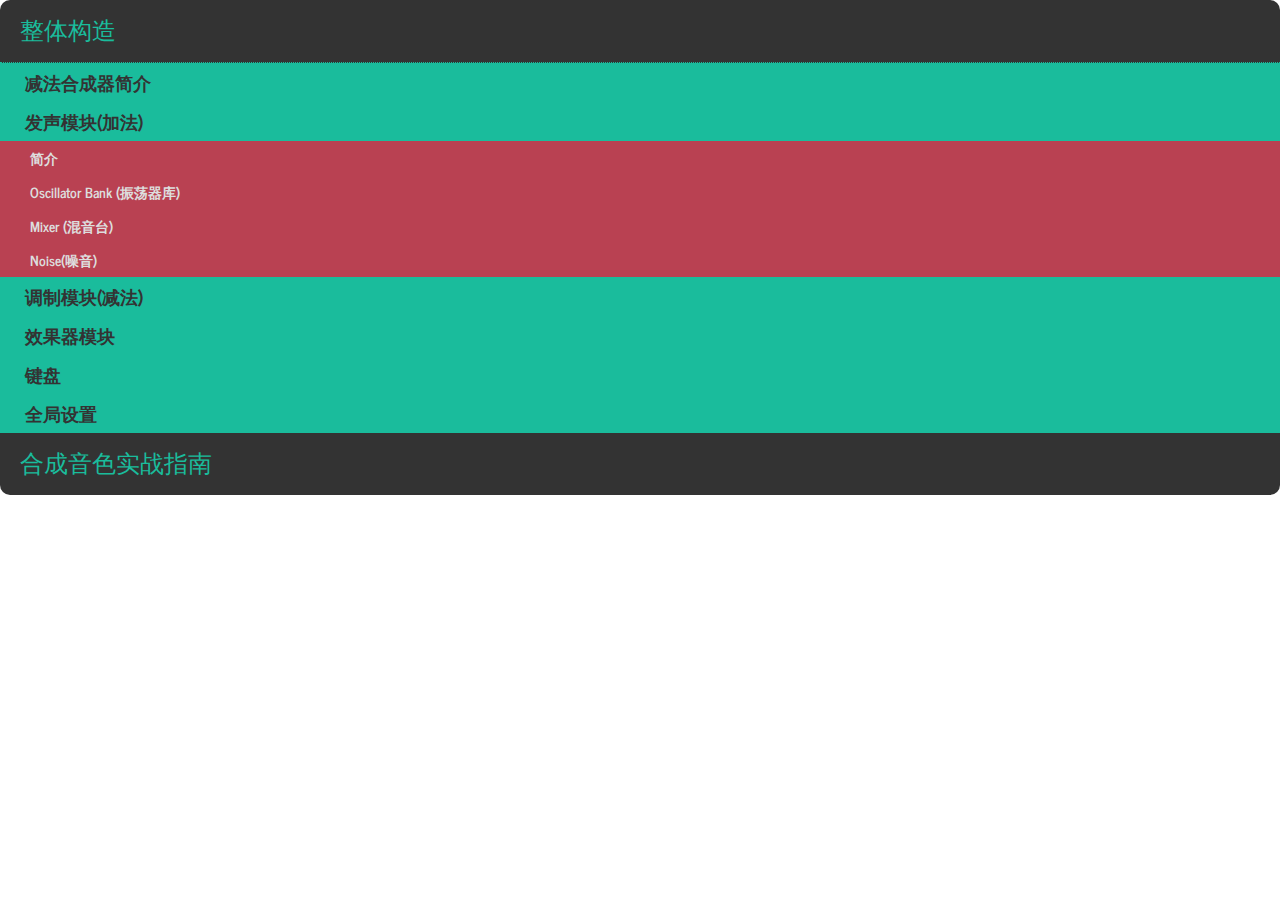
==== tips.html @ a35fc7cf "Add files via upload" ====
<!doctype html>
<html><head>
<meta charset="utf-8">
<title>jQuery多层级垂直手风琴菜单DEMO演示</title>

<link rel="stylesheet" href="css/style.css">
<link href="http://fonts.googleapis.com/css?family=News+Cycle:400,700" rel="stylesheet" type="text/css">
<link href="http://fonts.googleapis.com/css?family=Lobster" rel="stylesheet" type="text/css">
<script src="https://www.googletagservices.com/activeview/js/current/osd.js"></script>
<script type="text/javascript" src="https://adservice.google.com/adsid/integrator.js?domain=www.html5tricks.com"></script>
</head>

<body>
<aside class="accordion">
<h1>整体构造</h1>
<div class="opened-for-codepen">
	<h2>减法合成器简介</h2>
	<p>
		根据传说，当人们问米开朗琪罗如何在一块石头上刻出大卫时，他回答：“我只是切掉所有看起来不像大卫的部分”。本质上，这就是减法合成的工作原理：过滤掉（剪切掉）不想要听到的声音部分。减法合成器是由三个部件组成的：振荡器、滤波器和放大器。沿用上面关于雕塑的比喻，振荡器负责制造雕塑用的石头（原料），而滤波器负责雕刻的部分，放大器则完成最后的润色。经过这三个阶段后，美妙的音色就被制造出来了。具体流程如下
 			<img src="img/1.png" width="100%">
		而整个减法合成器又被分为几个主要的模块,接下来我们会根据信号的处理顺序逐个对各个模块做简介和详细介绍

	</p>


<h2>发声模块(加法)</h2>
	<div class="opened-for-codepen">
	
	<h3>简介</h3>		
		<p>这个模块是减法合成器音频信号的源头,在做减法之前首先要有被减数,那么这一块就是制造被减数的地方,我们可以认为这是在'先做加法',目的是让原材料足够的丰富,让后面的减法操作'有料可减'</p>
	<h3>Oscillator Bank (振荡器库)</h3>
	<p>内置三台振荡器,振荡器的作用就是发出声波,这是整台合成器的源头.在这里我们可以对三台合成器进行简单的调整,比如音高 波形等等<br>
Range: 音高,升降一个单位就是一个八度<br>
Detune:失谐,在八度的基础上再以Hz为单位调整波形的频率<br>
Form:波形,选择不同的波形得到不同的音色,形状越"陡峭",高频越丰富(例如方波和锯齿波)<br>
形状越柔和则反之(正弦波和三角波),高频的丰富程度就决定了音色的表现力<br>
</p>

	<h3>Mixer (混音台)</h3>
	<p>Oscillator Bank中的振荡器并不是直接连接到音频的输出节点的,振荡器的信号先要通过混音台进行各个振荡器音量的平衡才能输出到下一个信号节点<br>
On/Off:振荡器开关 红色代表振荡器处于关闭状态<br>
Volume:音量,用来调整各个振荡器之间的音量平衡<br>
</p>
	<h3>Noise(噪音)</h3>
	<p>上方的按钮是开关 下面的旋钮是音量 <br>
brown pink white则代表噪音的音色特性<br>
白噪声在各频率上相同的分布，一般热噪声都是典型的白噪声，电路中很容易出现，频谱是一条水平线，听起来就是沙沙的声音，。自然界背景噪声低频成分居多，因此粉红噪声可以更好的模拟环境噪声的影响，同时半导体电路里也很容易出现闪烁噪声，听起来比白噪声闷，有点像下雨的声音。“褐色噪声”的翻译有点问题，"Brown Noise"里的“Brown”含义是布朗运动，而不是“褐色”，布朗噪声低频成分更多，听起来更低沉，有点像海边的声音。
</p>
</div>
	
<h2>调制模块(减法)</h2>
<div>
<h3>Envelopes(包络线)</h3>
	<div>
		<h4>什么是包络线?</h4>
		<p>在音频或信号领域，我们可以简单地将包络线，理解为描述音量变化的曲线。它是一条将每个局部的峰值连接起来的曲线。<br>
		在理解包络线的过程中你可以结合小提琴的演奏过程<br>
		Attack:起音~小提琴演奏者开始发力到到达最大功力的过程<br>
		Decay:衰减~小提琴演奏者开始收力并达到音量平稳的过程<br>
		Sustain:保持~小提琴音量维持不变的过程<br>
		Release:释放~小提琴演奏者收弓后小提琴语音渐消的过程
		</p>
			<h4>Primary(基本包络线)</h4>
		<p>控制音色的音量动态.当我们敲击键盘上的按键,我们会经过按下按键-&gt;保持按下状态-&gt;放开按下状态,只要按键处于按下状态,就会以时间顺序依次经过起音 衰减 保持三个过程,当你释放按键,则会直接跳转到释放环节
		</p>
			<h4>Filter(滤波器包络线)</h4>
		<p>和基本包络线是一致的,只是调制的参数从音量转成滤波器的截止频率
		</p>
	</div>
	<h3>LP Filter(低通滤波器)</h3>
	<div>
		<h4>什么是低通滤波器?</h4>
		<p>LP Filter意为低通滤波器(Lowpass Filter),顾名思义,只有低频才能通过它,它的作用就类似于一扇门,将高频拒之门外,因此可以用来去除音色中刺耳的高频,使得音色更加人性化,同时,在更高级的合成器中,通过给滤波器的截止频率(Cutoff)挂载包络线或者LFO,可以让音色的高频时隐时现,增添音色的趣味性
		</p>
			<h4>参数意义</h4>
		<p>Cutoff,中文意思截止频率,用于设置高频的截断门槛,在LP Filter中,高于截止频率的频段会被削弱<br>
			Emphasis,更常见的名称是Resonance(共鸣),用于在Cutoff的基础上强化截止频段的强度,提高这个参数,你可以听到高频处有一段特定的频段被强化,这个频段就是cutoff设置的频段,调整cutoff你可以感受到共鸣频段的移动
		</p>
			<h4>活动任务</h4>
		<p>
			<input type="checkbox">按下键盘同时鼠标任意拖动Cutoff,感受高频的变化
			<input type="checkbox">按下键盘的同时鼠标任意拖动Emphasis,感受截止频段的信号强度变化,然后再拖动cutoff,你可以感受到共鸣点的移动
		</p>
		<h4>知识扩展</h4>
		<p>滤波器的类型非常多,不止有LP,还有HP(Hipass:去掉低频,高频通过),BP(Bandpass:只留中间,去掉高低频),并且各种类型的滤波器还有不同型号,有的数字滤波器会模仿现实中的模拟滤波器的特性</p>
	</div>
	<h3>Modulation(调制器)</h3>
	<p></p>
	<h3>LFO(低频振荡器)</h3>
	<p></p>
		
</div>
	<h2>效果器模块</h2>
	<div>
		<h3>Compressor(压缩器)</h3>
		<div>
			<h4>什么是压缩器?</h4>
				<p></p>
		</div>
		<h3>Delay(延时)</h3>
		<div>
			<h4>什么是延时?</h4>
				<p></p>
		</div>
		<h3>Reverb(混响)</h3>
		<div>
			<h4>什么是混响?</h4>
				<p></p>
		</div>
	</div>
	<h2>键盘</h2>
	<div>
		<h3>钢琴键</h3>
			<p>英文名Keyboard 钢琴键的结构是...</p>
		<h3>音高滑轮</h3>
			<p>英文名Pitch Bend: 在演奏的同时滑动它可以实时的调整音高,在键盘演奏的现场演奏者常常会使用Pitch Bend来增加动感</p>
		<h3>调制滑轮</h3>
			<p>英文名Mod Wheel:滑动它可以改变Modulation的调制量</p>	
		<h3>Polyphony(复音)</h3>		
			<p>设置可以同时弹奏的音符上限</p>
	</div>
	<h2>全局设置</h2>
	<div>
	<h3>选择预制</h3>
		<p>可以在预制框内选择已经事先制作好的音色,在此基础上修改或者创作旋律.</p>
	<h3>保存预制</h3>
		<p>如果你对自己当前的预制很满意,还可以将预制保存在本地,下次想要使用直接读取即可</p>
	<h3>Volume</h3>
		<p>Level指的就是合成器输出音量的水平</p>
	</div>
</div>



	
	
	
	
	
	
	
	
	
	
	
	
	
	
	
	
<h1>合成音色实战指南</h1>
<div>
<h2>前言</h2>
<p>这个实战指南的目标不是合成任何特定的音色,而是带你体验从零到一个完整的音色合成的路径,你只需要跟随指示操作,用个人的主观感受设置参数,最后,你一定可以合成属于你的独一无二的音色</p>

<h2>准备工作</h2>
	<div>
		<h3>初始化</h3>
		<div>
			<h4>目的</h4>
			<p>这个环节的目标是将音色初始化成最基础的形式,方便我们更全面的体验从加法到减法的整个声音设计的流程.在完成初始化之后你可以把当前的状态保存起来方便以后随时拿来使用</p>
			<h4>全部关闭</h4>
				<p>为了能够完整体验减法合成器从最简单粗糙的声波一步步演变成复杂的理想波形,我们需要对现有的预制做初始化处理,避免各个模块对振荡器的影响,因此我们需要先去除各个模块的作用,你只需要跟随下列指示,最好在操作的同时思考为什么要这样做,以加强你对各个参数的理解</p>
			<h4>操作指南</h4>
				<p>
				  <input type="checkbox">把Polyphony的Voices设置为1  //刚开始我们只需要用单音来测试音色<br>
				  <input type="checkbox">Modulation的Glide参数设为0  //在音色轮廓出来之前,滑音会影响我们的判断<br>
				  <input type="checkbox">Mixer中的开关全部点灭(变红色) //之后我们会挨个启用,实现最开始的加法<br>
				  <input type="checkbox">Noise1的开关也关闭 //暂时不需要加入噪音<br>
				  <input type="checkbox">Envolope两个包络都将Attack Decay Release设置为0,将Sustain设置为100 //这样当我们按下按键所发出的音色就是毫无动态的最原始的音色<br>
				  <input type="checkbox">LP Filter中的Cutoff设为最大 Emphasis设为0 Simple/Env设为0 // 这样滤波器就不会过滤高频<br>
				  <input type="checkbox">LFO中的Rate 和 Clean/LFO都设置为0 //LFO的调制量为零<br>
				  <input type="checkbox">Compressor的开关关闭<br>
				  <input type="checkbox">Delay的wet调为零<br>
				  <input type="checkbox">Reverb的level调为零<br>
				</p>
		</div>
		<h3>启动振荡器</h3>
			<p><input type="checkbox">开启一号振荡器
			选择你想要的波形和音高(注:刚开始音色听起来会很刺耳和干燥,没关系,后面的调制会让它更人性化,因此像方波这样非常刺耳的波形也推荐你去尝试)<br>
			 <input type="checkbox"> 开启二号振荡器,叠加音色(可选)
			同样和一号一样,根据主观感受选择,你可以选择和一号一致的波形,但是切记不要将二者的音高设为一样,因为这样就只是提高一号振荡器的音量而已
			如果你选择的是和一号相同的波形,可以尝试只调节Detune(微微调节),你可以听到音色会变得浑厚起来  你还可以升降八度,来让音色的频谱更宽
			对于第三个振荡器,你可以开启也可以不开启</p>
  
		<h3>调整LP Filter</h3>
			<p></p>
 
		<h3>调整Envelope</h3>
			<p></p>
		<h3>适当加入Glide</h3>
			<p></p>
		<h3>加入Noise</h3>
			<p></p>
		<h3>LFO增加动感</h3>
			<p></p>
		<h3>启动Delay和Reverb</h3>
			<p></p>
		<h3>启动Compressor</h3>
			<p></p>
	</div>
	<h2>后记</h2>
		<p>虽然说减法合成器采用的是一个先加法,再减法的合成过程,但是在实际的运用中,我们不会非常死板地从头到尾调制,我们可以先调整Envelope获得想要的动态效果,再反过来调整振荡器,只要能更加接近理想中的音色,任何操作都是合理的,合成音色没有规则和限制,不断的实验才造就了现代丰富的电子音色</p>
</div>

</aside>
<script src="js/jquery-1.8.3.min.js"></script>
<script src="js/index.js"></script>
</body>

</html>
---- css/style.css ----
* {
  margin: 0; padding: 0;
}
body {
  font-size: 100%;
}
.accordion {
  width: 100%;
}
.accordion h1, h2, h3, h4 {
  cursor: pointer;
}
.accordion h2, h3, h4 {
  font-family: "News Cycle";
}
.accordion h1 {
  padding: 15px 20px;
  background-color: #333;
  font-family: Lobster;
  font-size: 1.5rem;
  font-weight: normal;
  color: #1abc9c;
}
.accordion h1:hover {
  color: #4afcdc;
}
.accordion h1:first-child {
  border-radius: 10px 10px 0 0;
}
.accordion h1:last-of-type {
  border-radius: 0 0 10px 10px;
}
.accordion h1:not(:last-of-type) {
  border-bottom: 1px dotted #1abc9c;
}
.accordion div, .accordion p {
  display: none;
}
.accordion h2 {
  padding: 5px 25px;
  background-color: #1abc9c;
  font-size: 1.1rem;
  color: #333;
}
.accordion h2:hover {
  background-color: #09ab8b;
}
.accordion h3 {
  padding: 5px 30px;
  background-color: #b94152;
  font-size: .9rem;
  color: #ddd; 
}
.accordion h3:hover {
  background-color: #a93142;
}
.accordion h4 {
  padding: 5px 35px;
  background-color: #ffc25a;
  font-size: .9rem;
  color: #af720a; 
}
.accordion h4:hover {
  background-color: #e0b040;
}
.accordion p {
  padding: 15px 35px;
  background-color: #ddd;
  font-family: "Georgia";
  font-size: .8rem;
  color: #333;
  line-height: 1.3rem;
}
.accordion .opened-for-codepen {
  display: block;
}
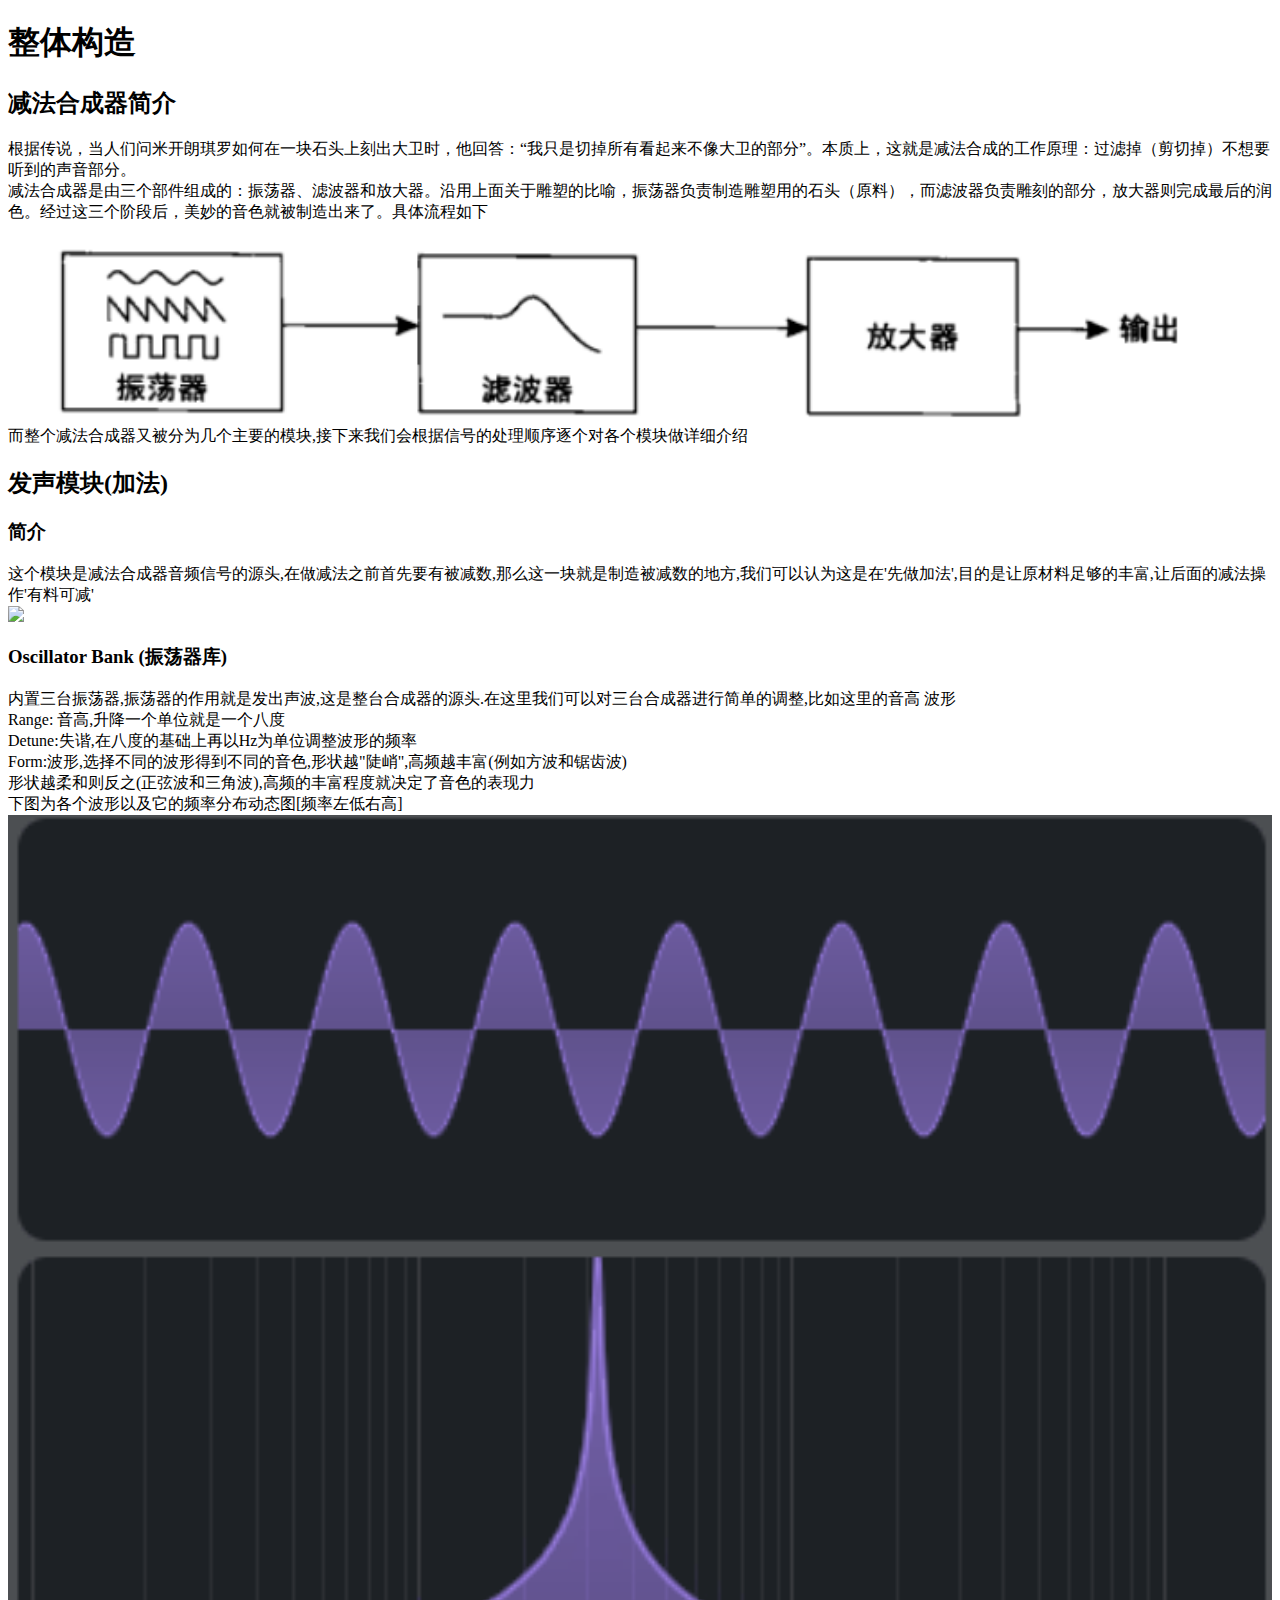
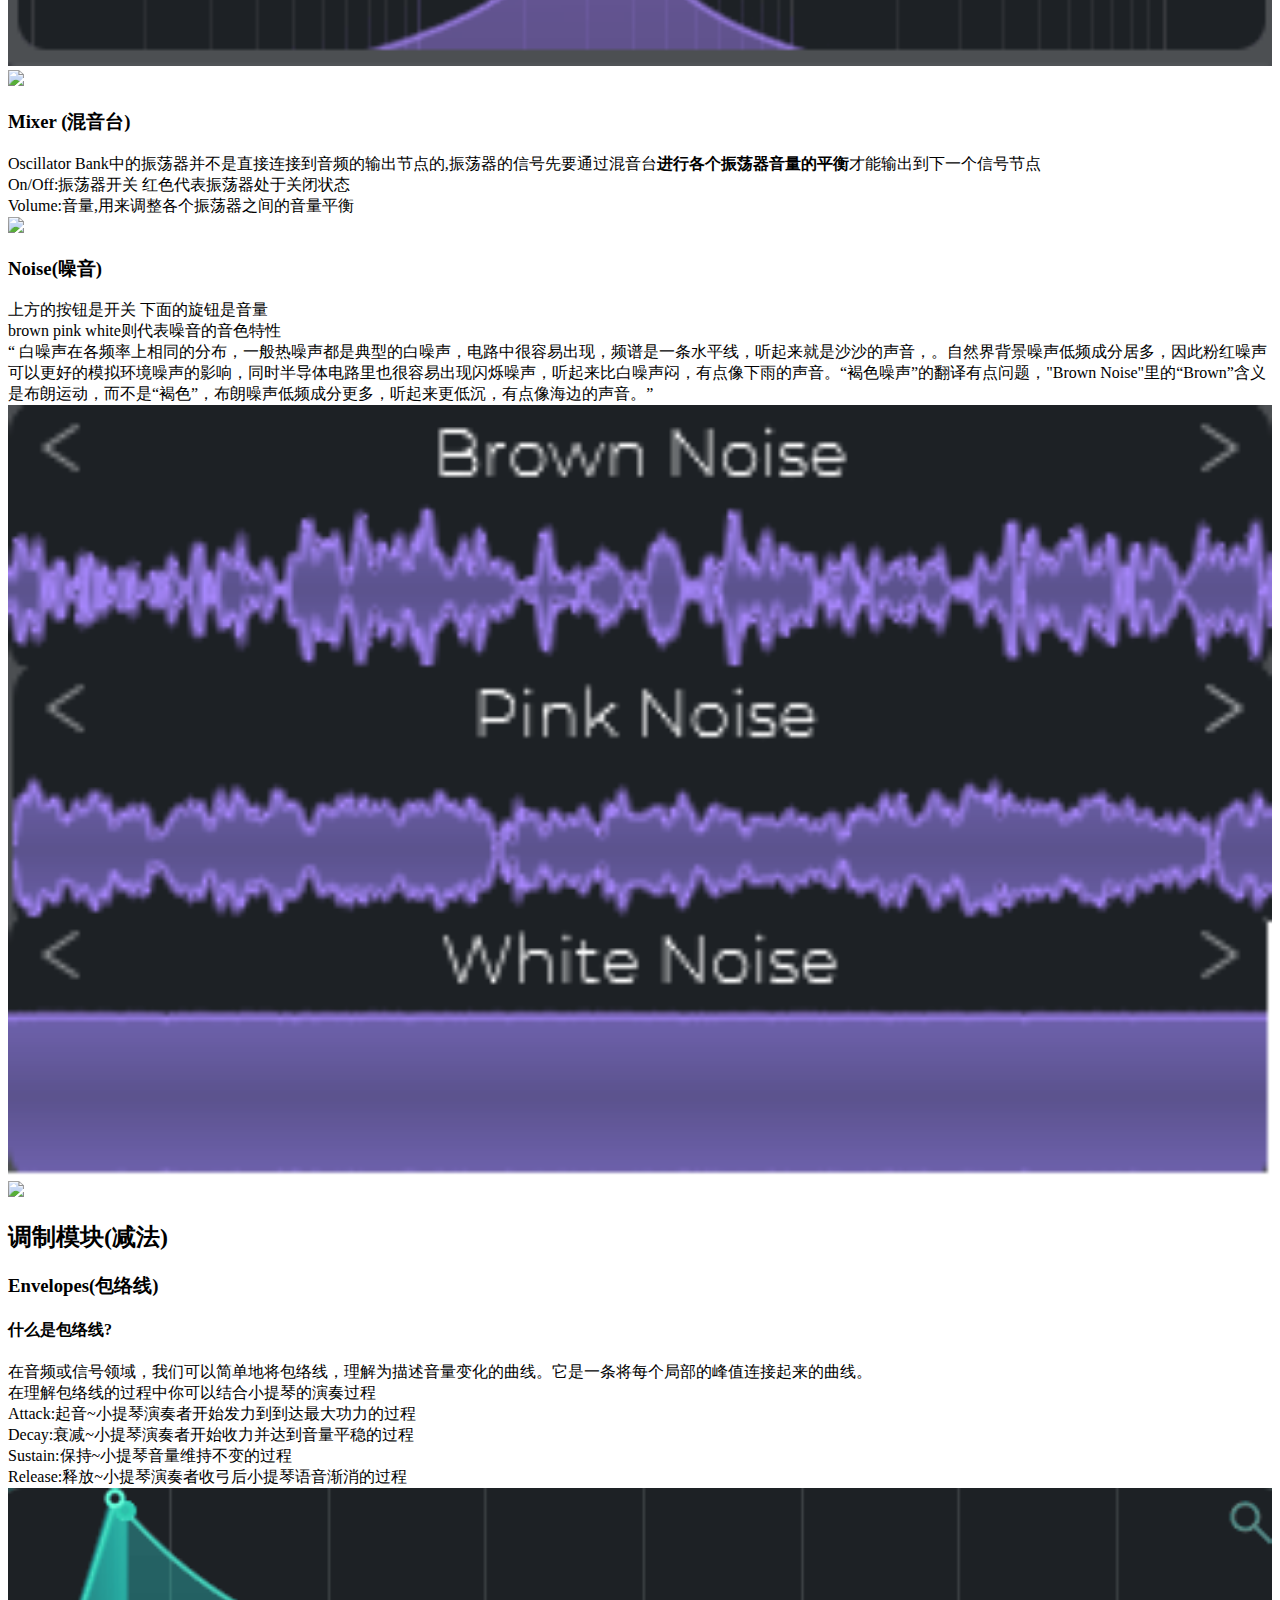
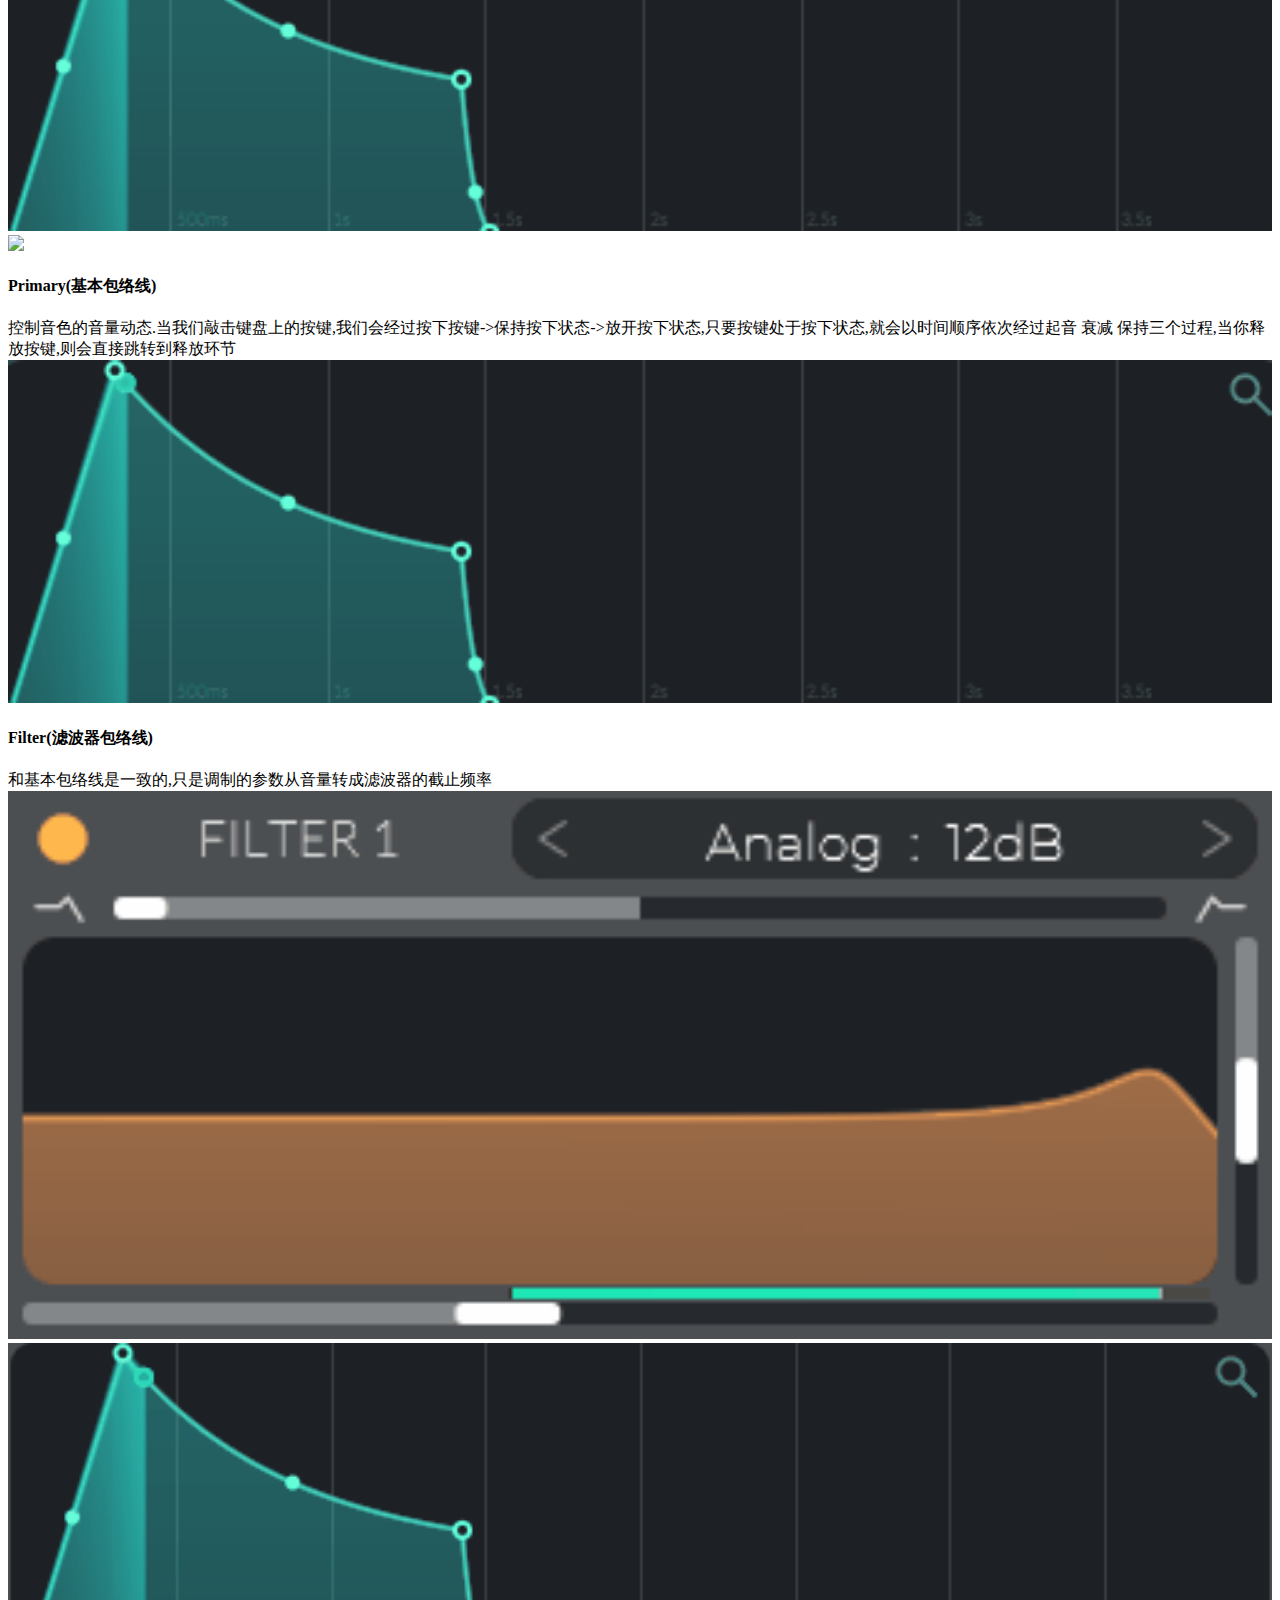
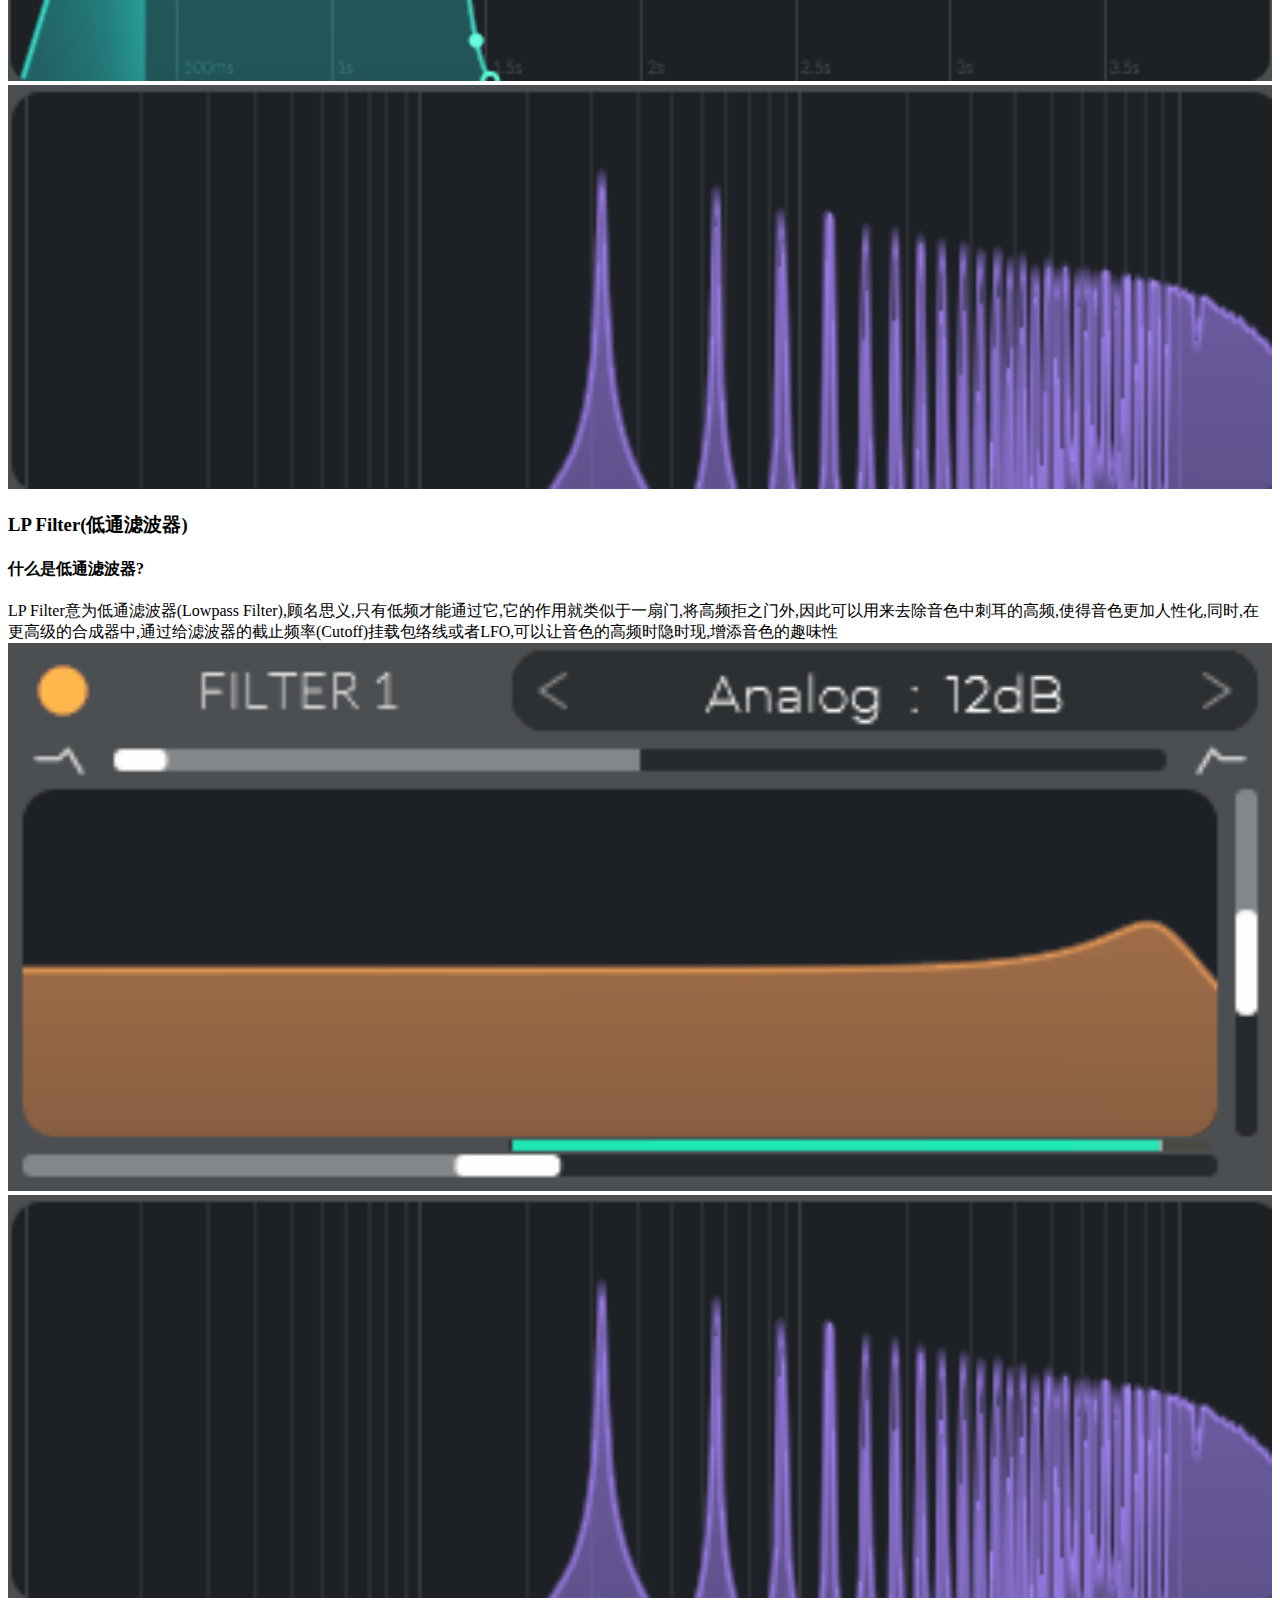
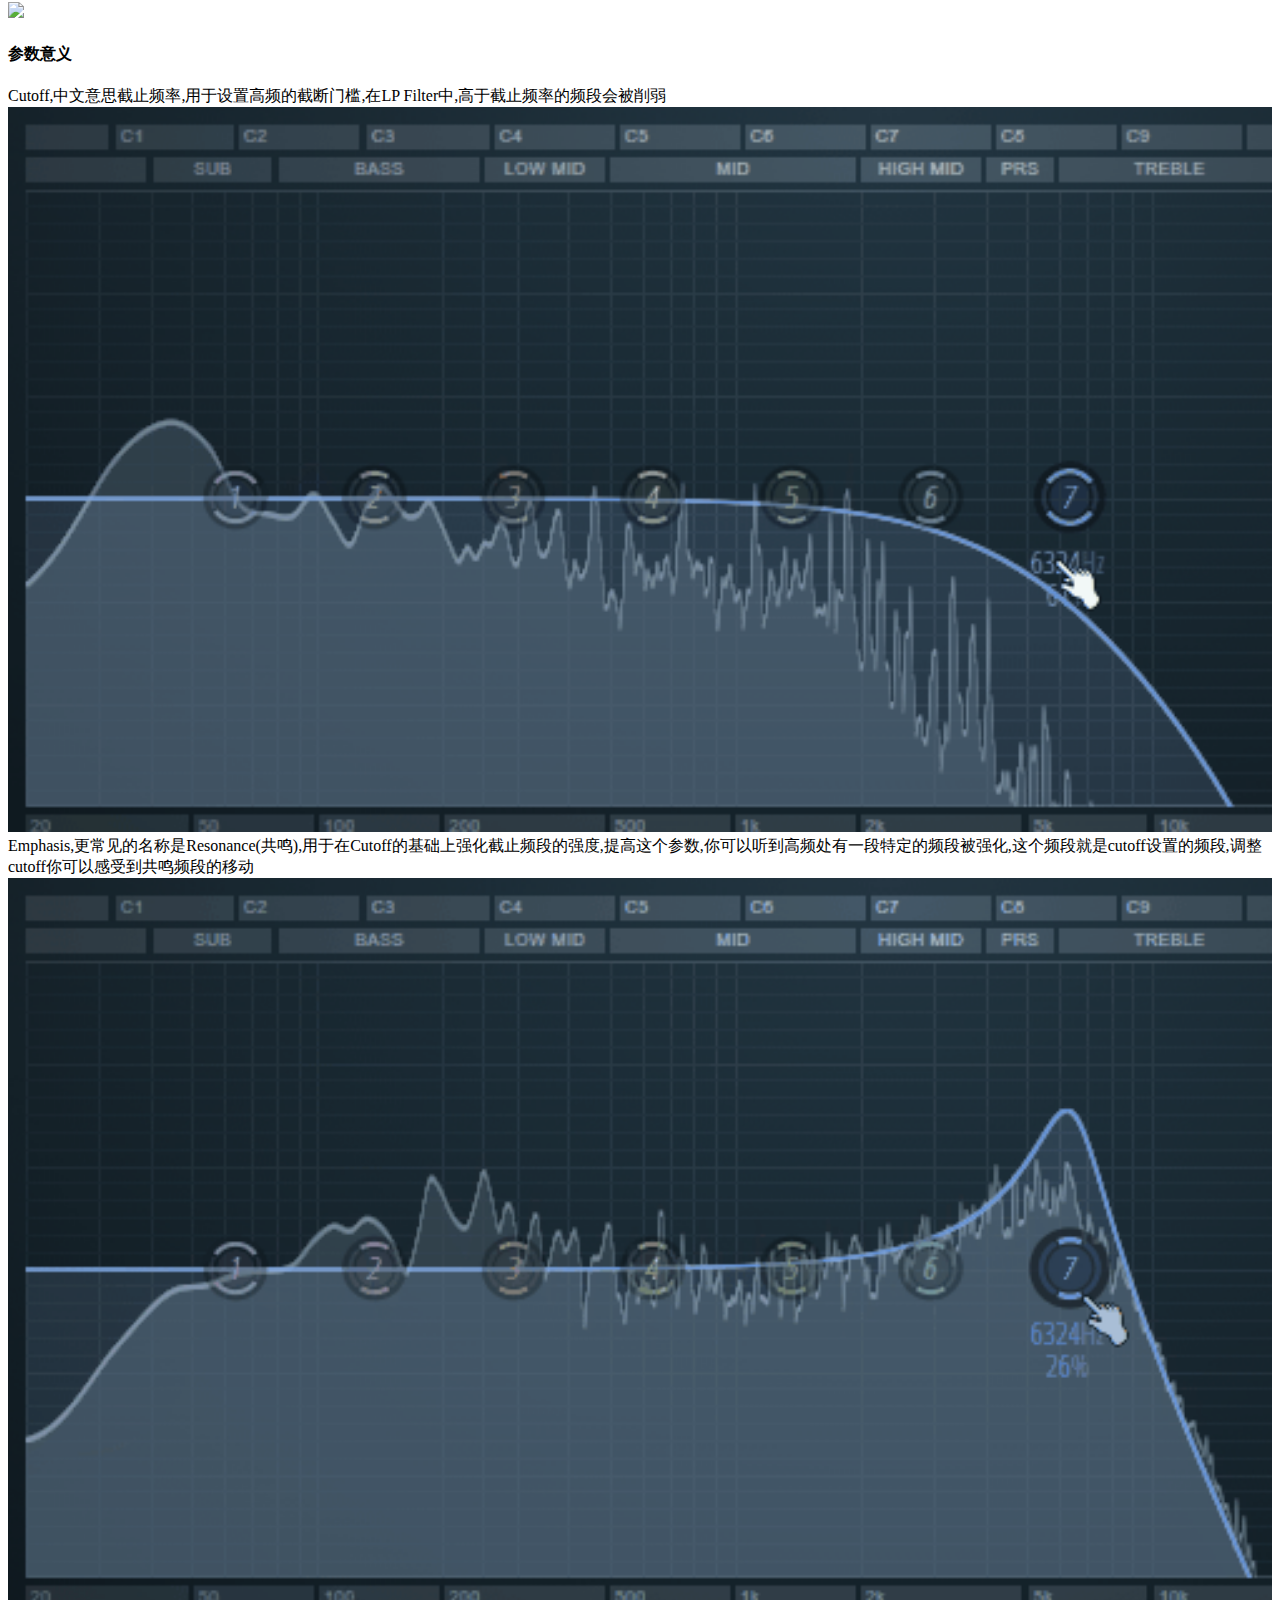
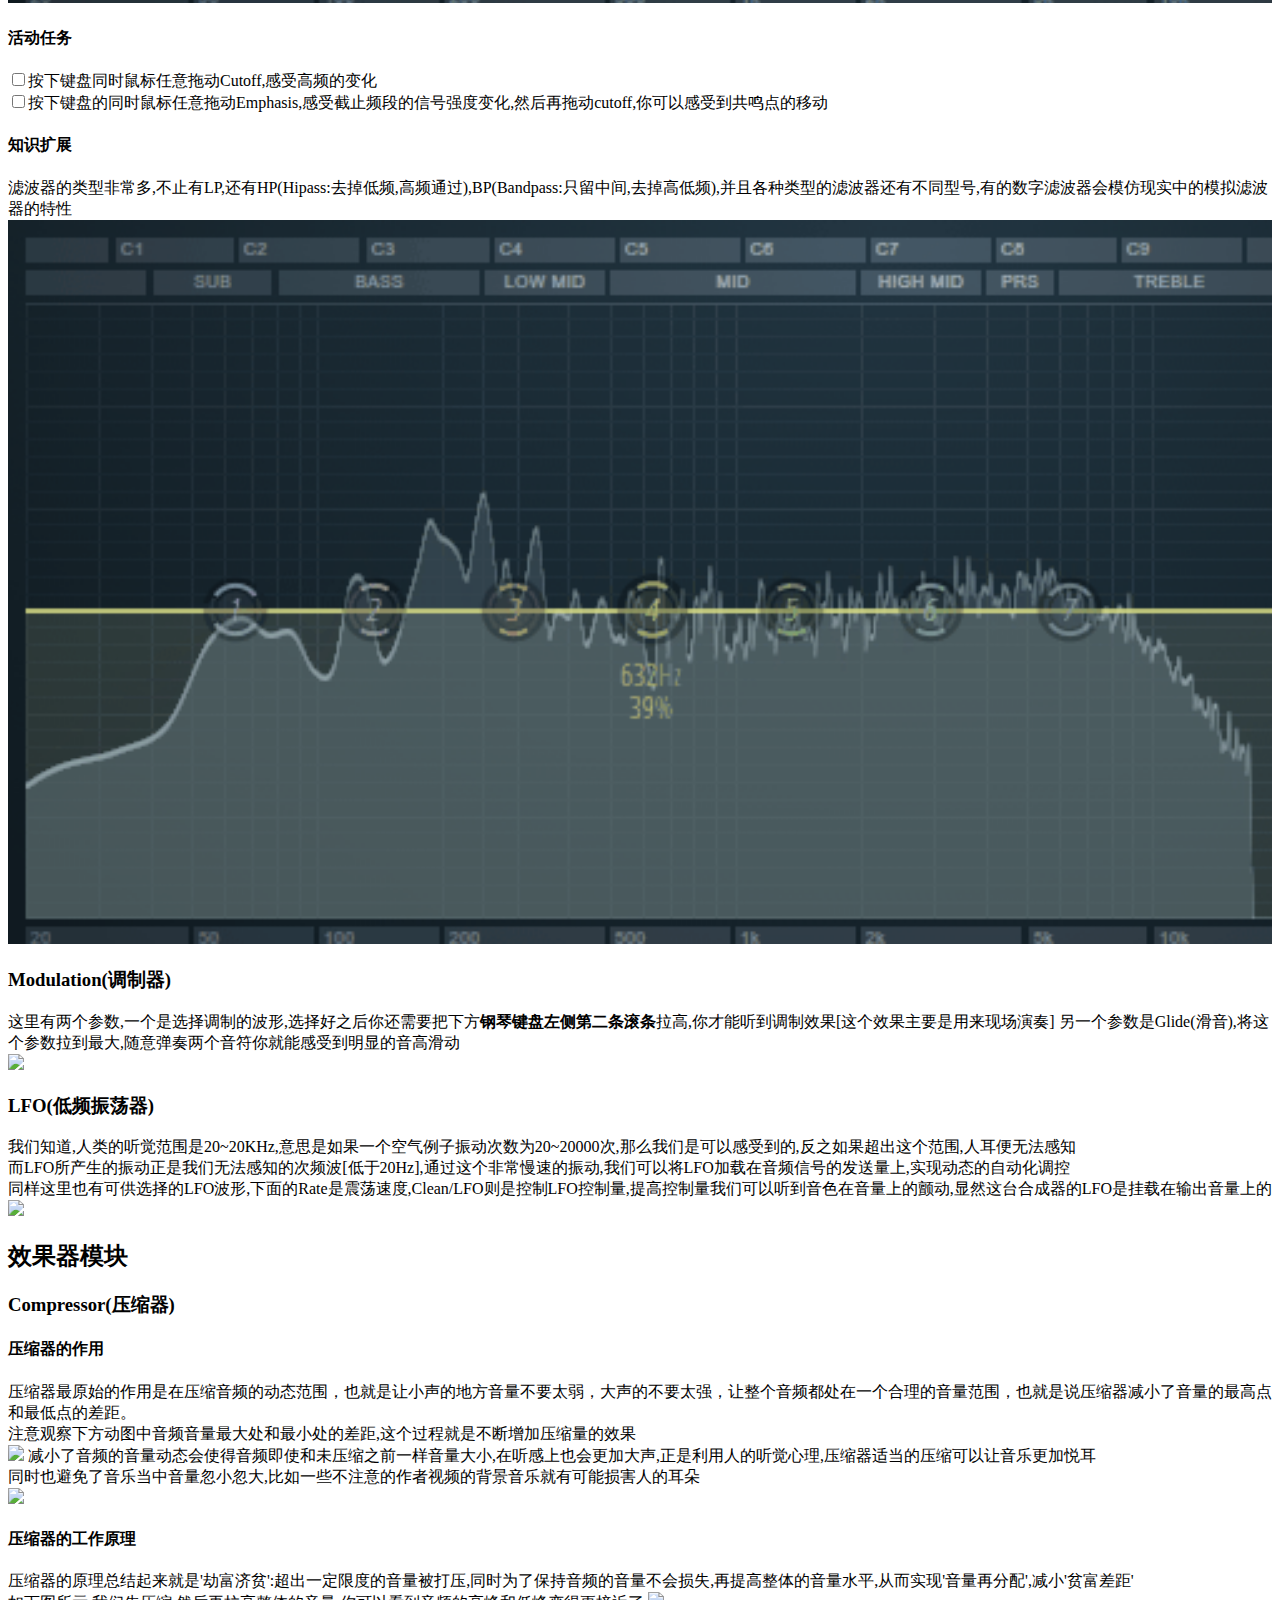
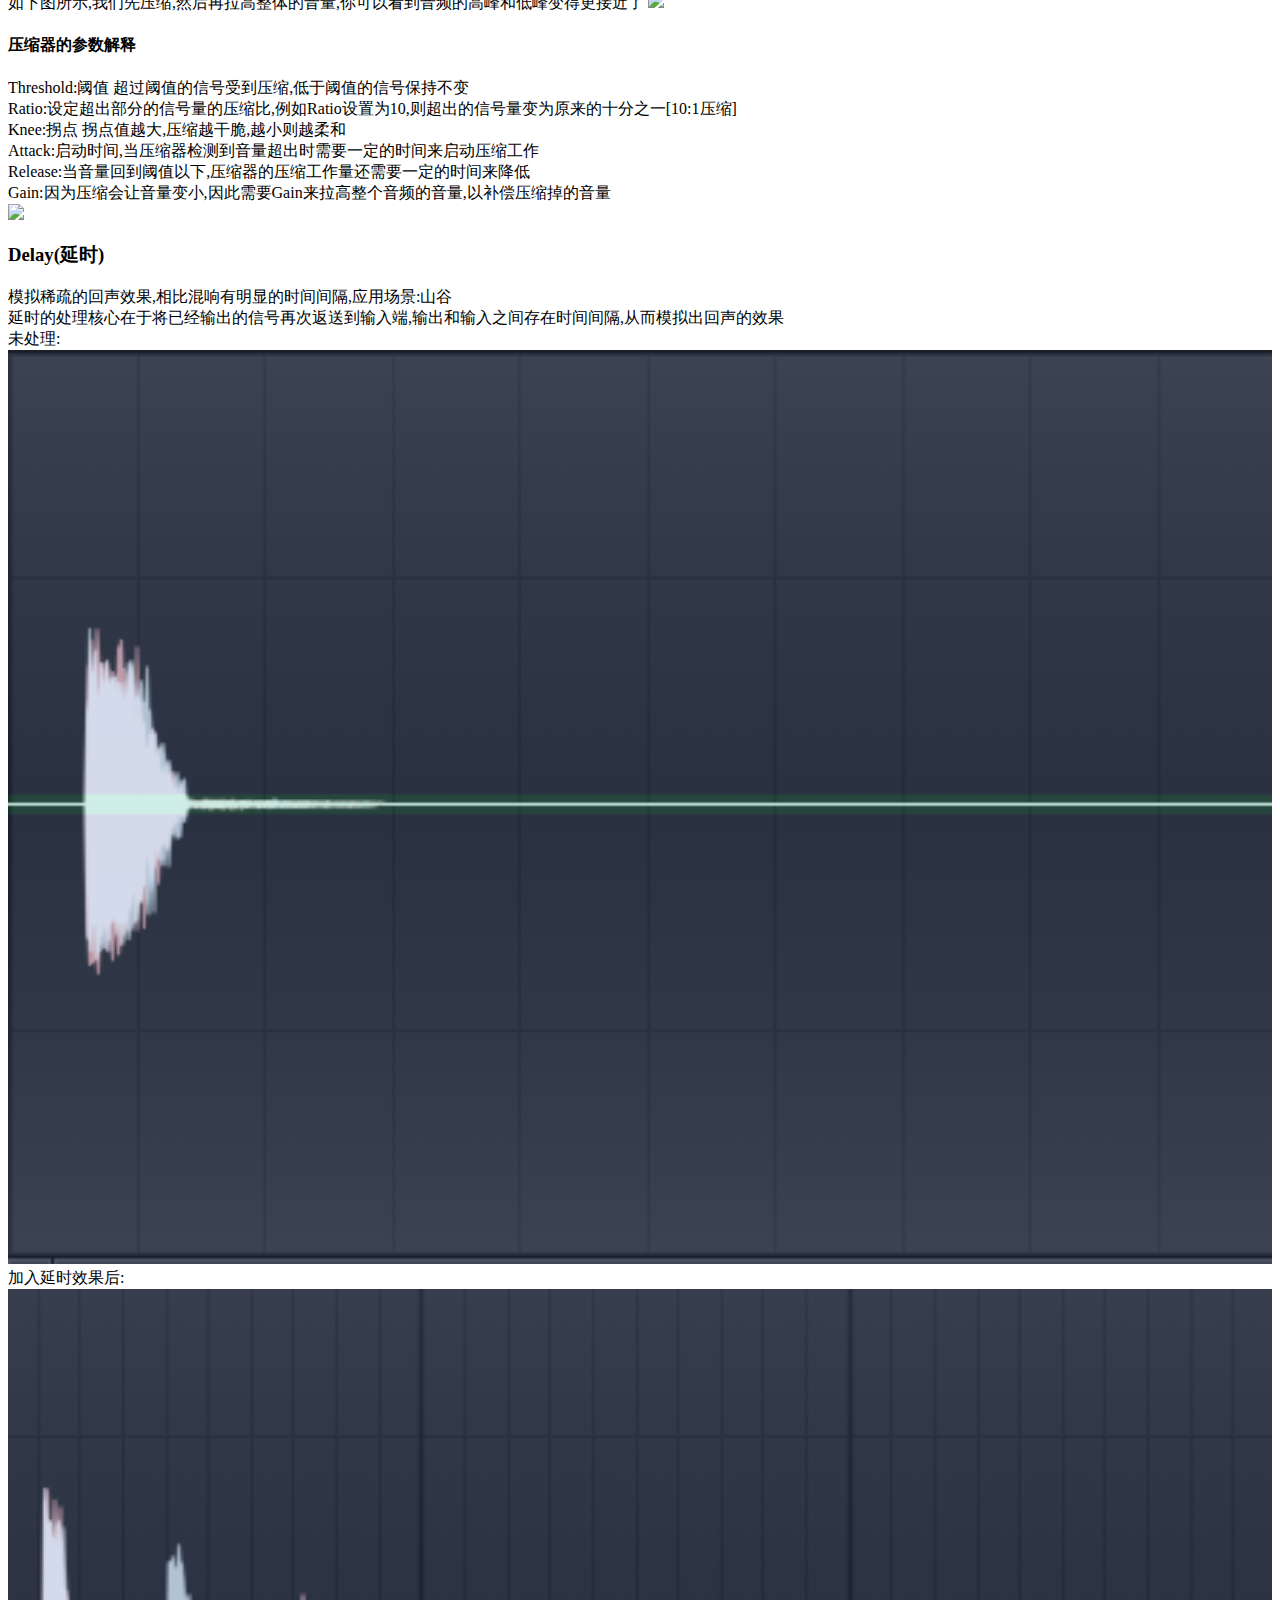
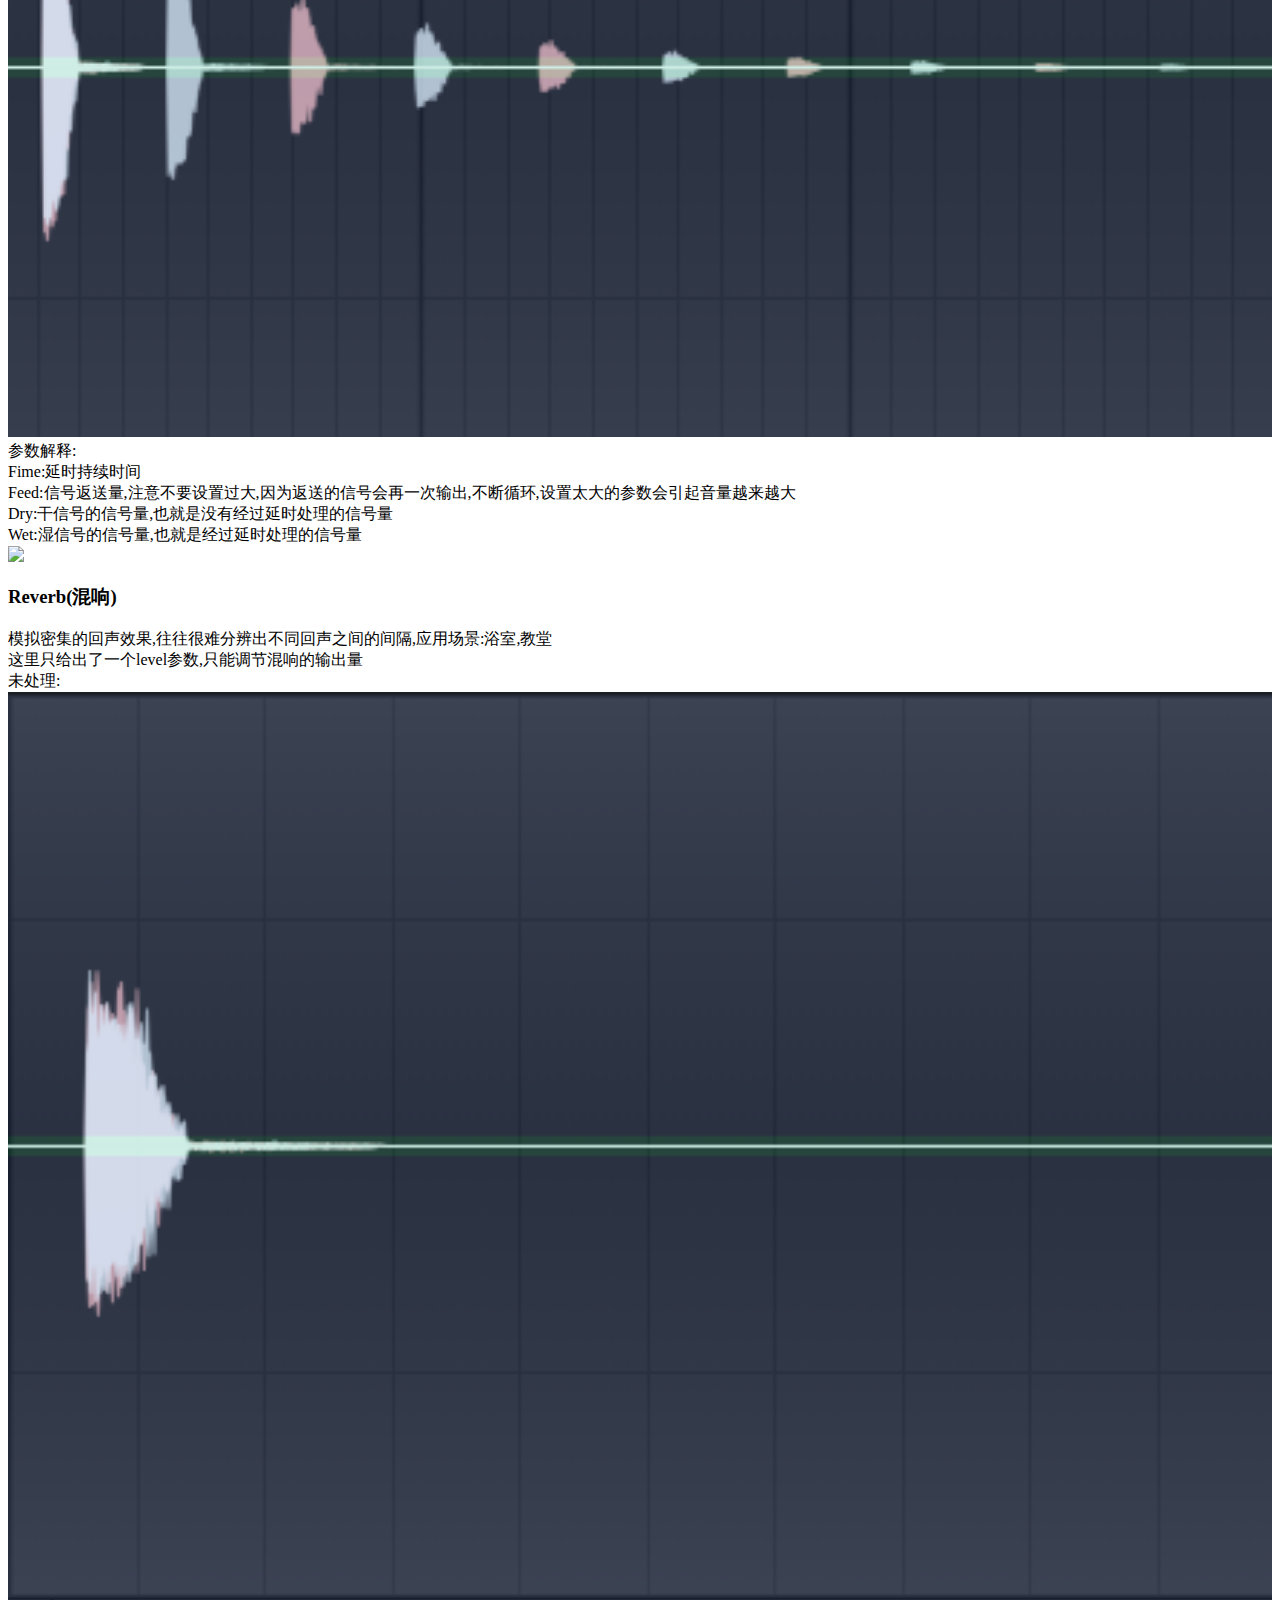
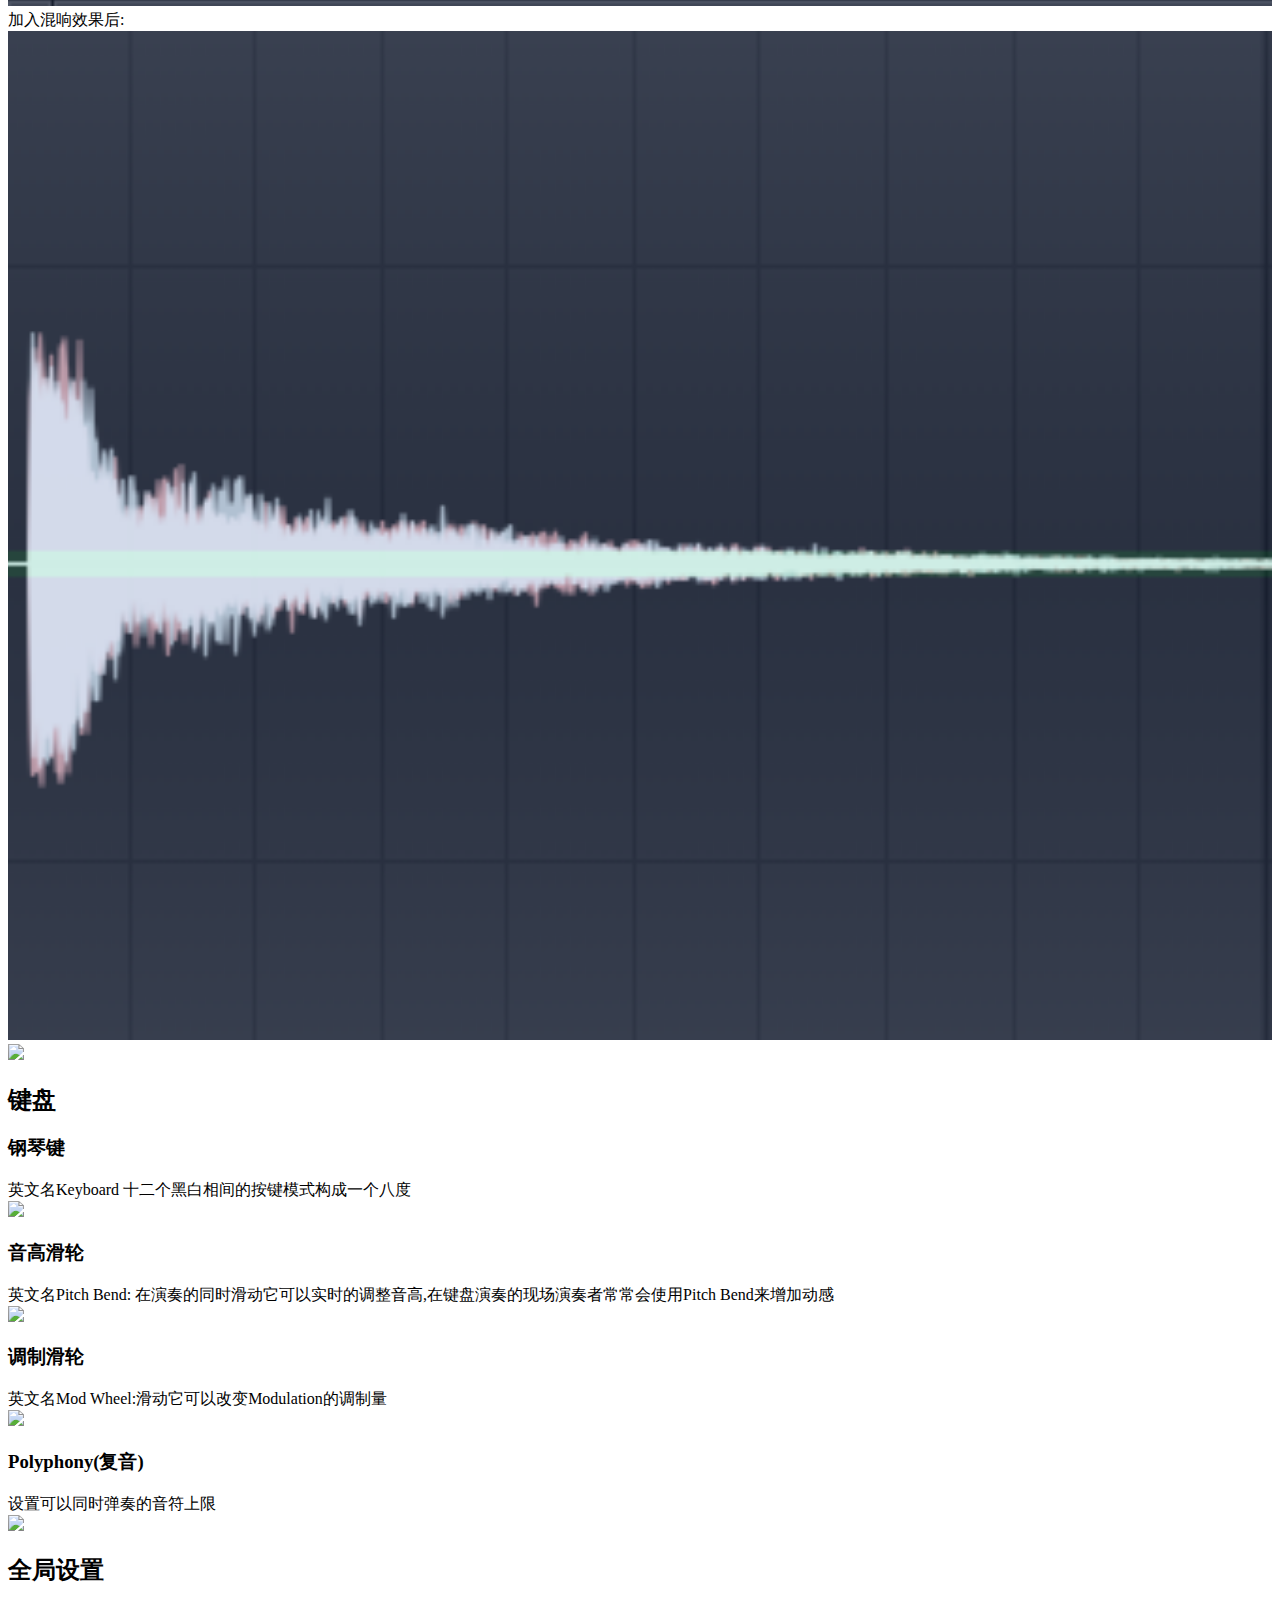
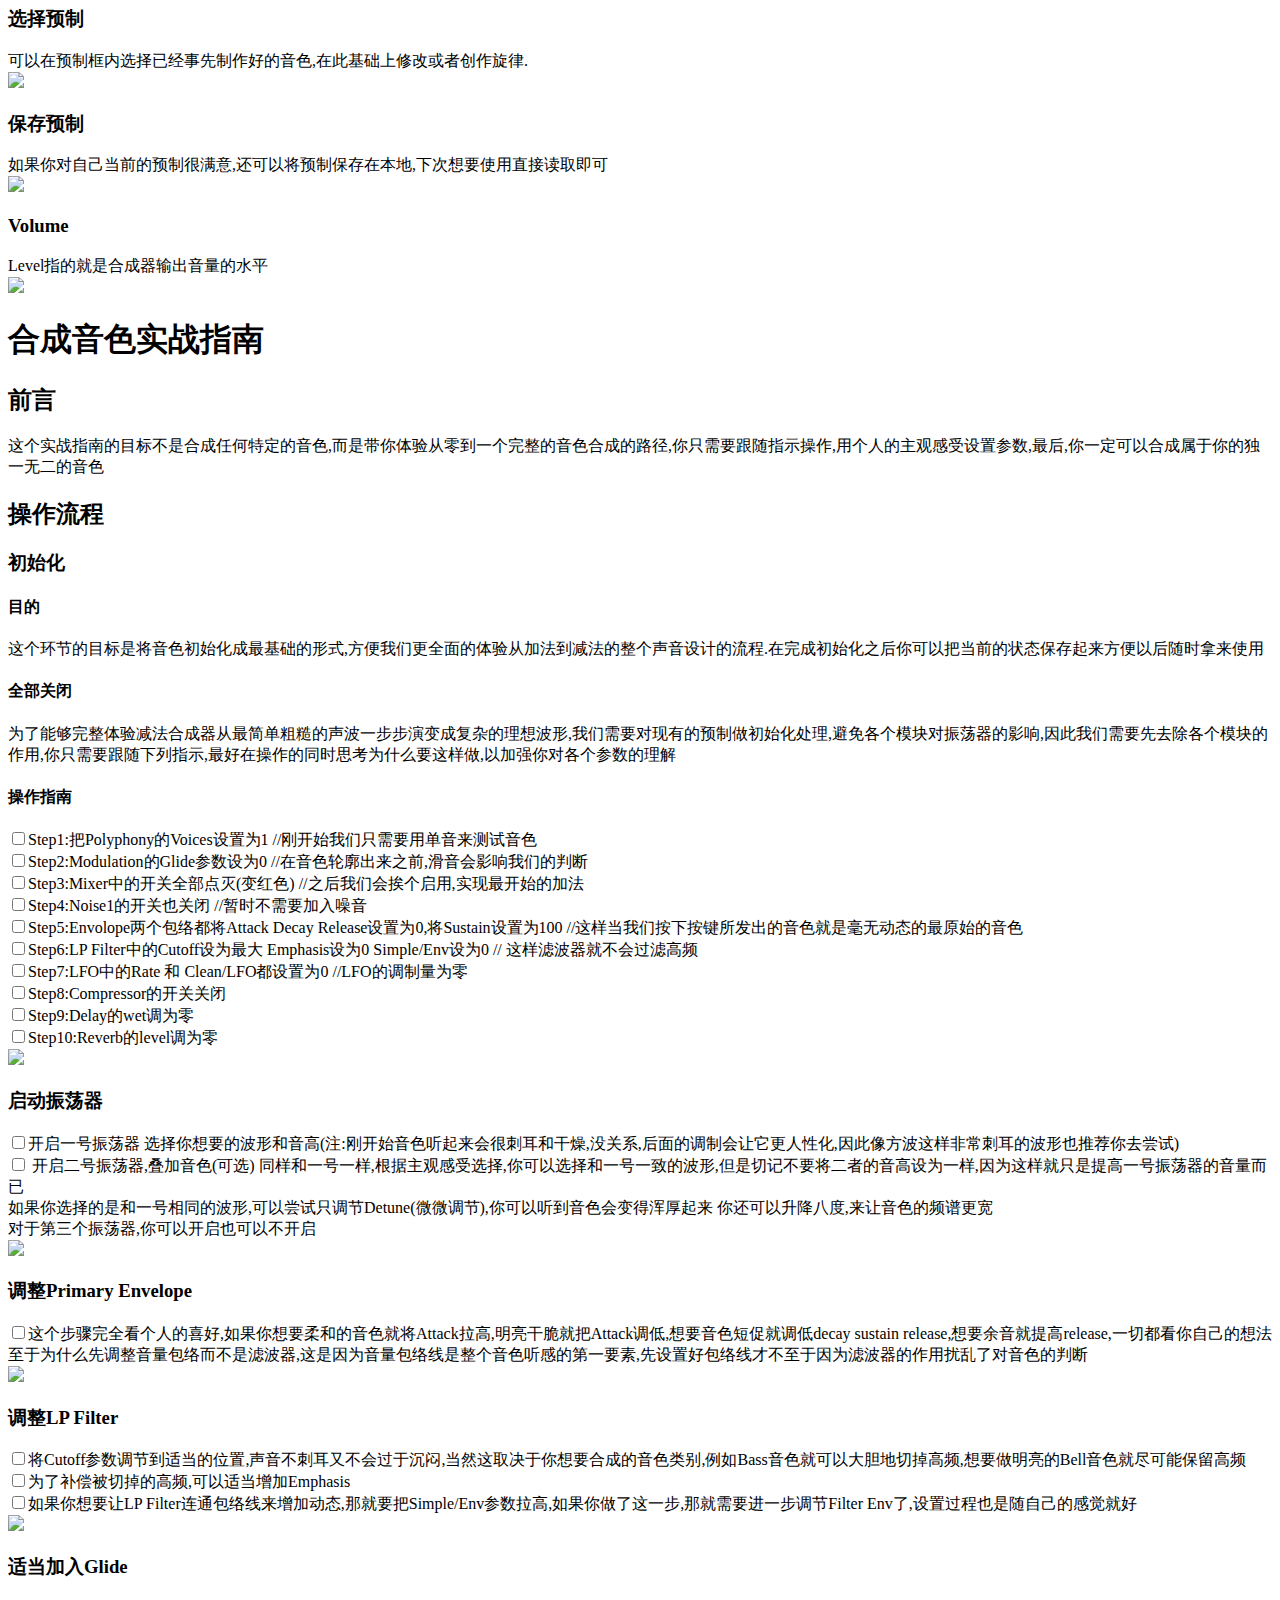
==== commit 80a74cba: "Update tips.html" ====
--- a/tips.html
+++ b/tips.html
@@ -6,19 +6,33 @@
 <link rel="stylesheet" href="css/style.css">
 <link href="http://fonts.googleapis.com/css?family=News+Cycle:400,700" rel="stylesheet" type="text/css">
 <link href="http://fonts.googleapis.com/css?family=Lobster" rel="stylesheet" type="text/css">
+	<style>
+		img {
+			width: 100%;		
+		}
+
+	</style>
 <script src="https://www.googletagservices.com/activeview/js/current/osd.js"></script>
 <script type="text/javascript" src="https://adservice.google.com/adsid/integrator.js?domain=www.html5tricks.com"></script>
+	<script src="jquery-2.1.1.js" type="text/javascript"></script>
+	
+<style>
+.max{width:100%;height:auto;}
+.min{width:100px;height:auto;}
+</style>
 </head>
 
-<body>
+<body> 
+	<audio src="audio/tip.wav" autoplay="false" id="sound" preload="auto"></audio>
 <aside class="accordion">
 <h1>整体构造</h1>
 <div class="opened-for-codepen">
 	<h2>减法合成器简介</h2>
 	<p>
-		根据传说，当人们问米开朗琪罗如何在一块石头上刻出大卫时，他回答：“我只是切掉所有看起来不像大卫的部分”。本质上，这就是减法合成的工作原理：过滤掉（剪切掉）不想要听到的声音部分。减法合成器是由三个部件组成的：振荡器、滤波器和放大器。沿用上面关于雕塑的比喻，振荡器负责制造雕塑用的石头（原料），而滤波器负责雕刻的部分，放大器则完成最后的润色。经过这三个阶段后，美妙的音色就被制造出来了。具体流程如下
+		根据传说，当人们问米开朗琪罗如何在一块石头上刻出大卫时，他回答：“我只是切掉所有看起来不像大卫的部分”。本质上，这就是减法合成的工作原理：过滤掉（剪切掉）不想要听到的声音部分。<br>
+		减法合成器是由三个部件组成的：振荡器、滤波器和放大器。沿用上面关于雕塑的比喻，振荡器负责制造雕塑用的石头（原料），而滤波器负责雕刻的部分，放大器则完成最后的润色。经过这三个阶段后，美妙的音色就被制造出来了。具体流程如下
  			<img src="img/1.png" width="100%">
-		而整个减法合成器又被分为几个主要的模块,接下来我们会根据信号的处理顺序逐个对各个模块做简介和详细介绍
+		而整个减法合成器又被分为几个主要的模块,接下来我们会根据信号的处理顺序逐个对各个模块做详细介绍
 
 	</p>
 
@@ -27,24 +41,33 @@
 	<div class="opened-for-codepen">
 	
 	<h3>简介</h3>		
-		<p>这个模块是减法合成器音频信号的源头,在做减法之前首先要有被减数,那么这一块就是制造被减数的地方,我们可以认为这是在'先做加法',目的是让原材料足够的丰富,让后面的减法操作'有料可减'</p>
+		<p>这个模块是减法合成器音频信号的源头,在做减法之前首先要有被减数,那么这一块就是制造被减数的地方,我们可以认为这是在'先做加法',目的是让原材料足够的丰富,让后面的减法操作'有料可减'<br>
+			<img src="img/shot/Source.png">
+		</p>
 	<h3>Oscillator Bank (振荡器库)</h3>
-	<p>内置三台振荡器,振荡器的作用就是发出声波,这是整台合成器的源头.在这里我们可以对三台合成器进行简单的调整,比如音高 波形等等<br>
+	<p>内置三台振荡器,振荡器的作用就是发出声波,这是整台合成器的源头.在这里我们可以对三台合成器进行简单的调整,比如这里的音高 波形<br>
 Range: 音高,升降一个单位就是一个八度<br>
 Detune:失谐,在八度的基础上再以Hz为单位调整波形的频率<br>
 Form:波形,选择不同的波形得到不同的音色,形状越"陡峭",高频越丰富(例如方波和锯齿波)<br>
 形状越柔和则反之(正弦波和三角波),高频的丰富程度就决定了音色的表现力<br>
+		下图为各个波形以及它的频率分布动态图[频率左低右高]
+		<img src="img/gif/waveform.gif">
+		<img src="img/shot/Osc.png">
 </p>
 
 	<h3>Mixer (混音台)</h3>
-	<p>Oscillator Bank中的振荡器并不是直接连接到音频的输出节点的,振荡器的信号先要通过混音台进行各个振荡器音量的平衡才能输出到下一个信号节点<br>
+	<p>Oscillator Bank中的振荡器并不是直接连接到音频的输出节点的,振荡器的信号先要通过混音台<b>进行各个振荡器音量的平衡</b>才能输出到下一个信号节点<br>
 On/Off:振荡器开关 红色代表振荡器处于关闭状态<br>
 Volume:音量,用来调整各个振荡器之间的音量平衡<br>
+		<img src="img/shot/Mixer.png">
 </p>
 	<h3>Noise(噪音)</h3>
 	<p>上方的按钮是开关 下面的旋钮是音量 <br>
 brown pink white则代表噪音的音色特性<br>
-白噪声在各频率上相同的分布，一般热噪声都是典型的白噪声，电路中很容易出现，频谱是一条水平线，听起来就是沙沙的声音，。自然界背景噪声低频成分居多，因此粉红噪声可以更好的模拟环境噪声的影响，同时半导体电路里也很容易出现闪烁噪声，听起来比白噪声闷，有点像下雨的声音。“褐色噪声”的翻译有点问题，"Brown Noise"里的“Brown”含义是布朗运动，而不是“褐色”，布朗噪声低频成分更多，听起来更低沉，有点像海边的声音。
+		<q>
+白噪声在各频率上相同的分布，一般热噪声都是典型的白噪声，电路中很容易出现，频谱是一条水平线，听起来就是沙沙的声音，。自然界背景噪声低频成分居多，因此粉红噪声可以更好的模拟环境噪声的影响，同时半导体电路里也很容易出现闪烁噪声，听起来比白噪声闷，有点像下雨的声音。“褐色噪声”的翻译有点问题，"Brown Noise"里的“Brown”含义是布朗运动，而不是“褐色”，布朗噪声低频成分更多，听起来更低沉，有点像海边的声音。</q>
+		<img src="img/noise.png">
+		<img src="img/shot/Noise.png"> 
 </p>
 </div>
 	
@@ -59,74 +82,155 @@
 		Decay:衰减~小提琴演奏者开始收力并达到音量平稳的过程<br>
 		Sustain:保持~小提琴音量维持不变的过程<br>
 		Release:释放~小提琴演奏者收弓后小提琴语音渐消的过程
+			<img src="img/gif/ADSR.gif">
+			<img src="img/shot/Env.png">
 		</p>
 			<h4>Primary(基本包络线)</h4>
-		<p>控制音色的音量动态.当我们敲击键盘上的按键,我们会经过按下按键-&gt;保持按下状态-&gt;放开按下状态,只要按键处于按下状态,就会以时间顺序依次经过起音 衰减 保持三个过程,当你释放按键,则会直接跳转到释放环节
+		<p>控制音色的音量动态.当我们敲击键盘上的按键,我们会经过按下按键-&gt;保持按下状态-&gt;放开按下状态,只要按键处于按下状态,就会以时间顺序依次经过起音 衰减 保持三个过程,当你释放按键,则会直接跳转到释放环节<br>
+			<img src="img/gif/ADSR.gif">
 		</p>
 			<h4>Filter(滤波器包络线)</h4>
-		<p>和基本包络线是一致的,只是调制的参数从音量转成滤波器的截止频率
+		<p>和基本包络线是一致的,只是调制的参数从音量转成滤波器的截止频率<br>
+			<img src="img/gif/env_filter.gif">
+			<img src="img/gif/env_adsr.gif">
+			<img src="img/gif/eq_filter.gif">
 		</p>
 	</div>
 	<h3>LP Filter(低通滤波器)</h3>
 	<div>
 		<h4>什么是低通滤波器?</h4>
-		<p>LP Filter意为低通滤波器(Lowpass Filter),顾名思义,只有低频才能通过它,它的作用就类似于一扇门,将高频拒之门外,因此可以用来去除音色中刺耳的高频,使得音色更加人性化,同时,在更高级的合成器中,通过给滤波器的截止频率(Cutoff)挂载包络线或者LFO,可以让音色的高频时隐时现,增添音色的趣味性
+		<p>LP Filter意为低通滤波器(Lowpass Filter),顾名思义,只有低频才能通过它,它的作用就类似于一扇门,将高频拒之门外,因此可以用来去除音色中刺耳的高频,使得音色更加人性化,同时,在更高级的合成器中,通过给滤波器的截止频率(Cutoff)挂载包络线或者LFO,可以让音色的高频时隐时现,增添音色的趣味性<br>
+			<img src="img/gif/env_filter.gif">
+			<img src="img/gif/eq_filter.gif">
+			<img src="img/shot/LP Filter.png">
+			
 		</p>
 			<h4>参数意义</h4>
 		<p>Cutoff,中文意思截止频率,用于设置高频的截断门槛,在LP Filter中,高于截止频率的频段会被削弱<br>
+			<img src="img/gif/lp_filter.gif">
 			Emphasis,更常见的名称是Resonance(共鸣),用于在Cutoff的基础上强化截止频段的强度,提高这个参数,你可以听到高频处有一段特定的频段被强化,这个频段就是cutoff设置的频段,调整cutoff你可以感受到共鸣频段的移动
+			<img src="img/gif/lp_filter_resonance.gif">
 		</p>
 			<h4>活动任务</h4>
 		<p>
-			<input type="checkbox">按下键盘同时鼠标任意拖动Cutoff,感受高频的变化
-			<input type="checkbox">按下键盘的同时鼠标任意拖动Emphasis,感受截止频段的信号强度变化,然后再拖动cutoff,你可以感受到共鸣点的移动
+			<input type="checkbox" onClick="sound(this)">按下键盘同时鼠标任意拖动Cutoff,感受高频的变化<br>
+			<input type="checkbox" onClick="sound(this)">按下键盘的同时鼠标任意拖动Emphasis,感受截止频段的信号强度变化,然后再拖动cutoff,你可以感受到共鸣点的移动
 		</p>
 		<h4>知识扩展</h4>
-		<p>滤波器的类型非常多,不止有LP,还有HP(Hipass:去掉低频,高频通过),BP(Bandpass:只留中间,去掉高低频),并且各种类型的滤波器还有不同型号,有的数字滤波器会模仿现实中的模拟滤波器的特性</p>
+		<p>滤波器的类型非常多,不止有LP,还有HP(Hipass:去掉低频,高频通过),BP(Bandpass:只留中间,去掉高低频),并且各种类型的滤波器还有不同型号,有的数字滤波器会模仿现实中的模拟滤波器的特性<br>
+		<img src="img/gif/filter_expansion.gif">
+		</p>
+		
 	</div>
 	<h3>Modulation(调制器)</h3>
-	<p></p>
+	<p>
+		这里有两个参数,一个是选择调制的波形,选择好之后你还需要把下方<strong>钢琴键盘左侧第二条滚条</strong>拉高,你才能听到调制效果[这个效果主要是用来现场演奏]
+		另一个参数是Glide(滑音),将这个参数拉到最大,随意弹奏两个音符你就能感受到明显的音高滑动<br>
+		<img src="img/shot/Modulation.png">
+	</p>
 	<h3>LFO(低频振荡器)</h3>
-	<p></p>
+	<p>
+	我们知道,人类的听觉范围是20~20KHz,意思是如果一个空气例子振动次数为20~20000次,那么我们是可以感受到的,反之如果超出这个范围,人耳便无法感知<br>
+		而LFO所产生的振动正是我们无法感知的次频波[低于20Hz],通过这个非常慢速的振动,我们可以将LFO加载在音频信号的发送量上,实现动态的自动化调控<br>
+		同样这里也有可供选择的LFO波形,下面的Rate是震荡速度,Clean/LFO则是控制LFO控制量,提高控制量我们可以听到音色在音量上的颤动,显然这台合成器的LFO是挂载在输出音量上的<br>
+		<img src="img/shot/LFO.png">
+	</p>
 		
 </div>
 	<h2>效果器模块</h2>
 	<div>
 		<h3>Compressor(压缩器)</h3>
 		<div>
-			<h4>什么是压缩器?</h4>
-				<p></p>
+			<h4>压缩器的作用</h4>
+				<p>
+			压缩器最原始的作用是在压缩音频的动态范围，也就是让小声的地方音量不要太弱，大声的不要太强，让整个音频都处在一个合理的音量范围，也就是说压缩器减小了音量的最高点和最低点的差距。<br>
+			注意观察下方动图中音频音量最大处和最小处的差距,这个过程就是不断增加压缩量的效果<br>
+					<img src="img/gif/compressor.gif">
+			减小了音频的音量动态会使得音频即使和未压缩之前一样音量大小,在听感上也会更加大声,正是利用人的听觉心理,压缩器适当的压缩可以让音乐更加悦耳<br>
+					同时也避免了音乐当中音量忽小忽大,比如一些不注意的作者视频的背景音乐就有可能损害人的耳朵<br>
+					<img src="img/shot/FX.png">
+			</p>
+			<h4>压缩器的工作原理</h4>
+			<p>
+				压缩器的原理总结起来就是'劫富济贫':超出一定限度的音量被打压,同时为了保持音频的音量不会损失,再提高整体的音量水平,从而实现'音量再分配',减小'贫富差距'<br>
+				如下图所示,我们先压缩,然后再拉高整体的音量,你可以看到音频的高峰和低峰变得更接近了
+				<img src="img/gif/compressor_principle.gif">
+			</p>
+			<h4>压缩器的参数解释</h4>
+			<p>
+				Threshold:阈值  超过阈值的信号受到压缩,低于阈值的信号保持不变<br>
+				Ratio:设定超出部分的信号量的压缩比,例如Ratio设置为10,则超出的信号量变为原来的十分之一[10:1压缩]<br>
+				Knee:拐点 拐点值越大,压缩越干脆,越小则越柔和<br>
+				Attack:启动时间,当压缩器检测到音量超出时需要一定的时间来启动压缩工作<br>
+				Release:当音量回到阈值以下,压缩器的压缩工作量还需要一定的时间来降低<br>
+				Gain:因为压缩会让音量变小,因此需要Gain来拉高整个音频的音量,以补偿压缩掉的音量<br>
+				<img src="img/shot/FX.png">				
+			</p>
 		</div>
-		<h3>Delay(延时)</h3>
-		<div>
-			<h4>什么是延时?</h4>
-				<p></p>
-		</div>
+		<h3>Delay(延时)</h3>		
+				<p>
+					模拟稀疏的回声效果,相比混响有明显的时间间隔,应用场景:山谷<br>
+					延时的处理核心在于将已经输出的信号再次返送到输入端,输出和输入之间存在时间间隔,从而模拟出回声的效果<br>
+					未处理:<br>
+					<img src="img/clap.png"> <br>
+					加入延时效果后:<br>
+					<img src="img/clap_delay.png"><br>
+					参数解释:<br>
+					Fime:延时持续时间<br>
+					Feed:信号返送量,注意不要设置过大,因为返送的信号会再一次输出,不断循环,设置太大的参数会引起音量越来越大<br>
+					Dry:干信号的信号量,也就是没有经过延时处理的信号量<br>
+					Wet:湿信号的信号量,也就是经过延时处理的信号量<br>
+					<img src="img/shot/FX.png">
+					
+						
+				</p>
+	
 		<h3>Reverb(混响)</h3>
-		<div>
-			<h4>什么是混响?</h4>
-				<p></p>
-		</div>
+		
+				<p>
+					模拟密集的回声效果,往往很难分辨出不同回声之间的间隔,应用场景:浴室,教堂<br>
+					这里只给出了一个level参数,只能调节混响的输出量<br>
+					未处理:<br>
+					<img src="img/clap.png"> <br>
+					加入混响效果后:<br>
+					<img src="img/clap_reverb.png"><br>
+					<img src="img/shot/FX.png">
+				</p>
+		
 	</div>
 	<h2>键盘</h2>
 	<div>
 		<h3>钢琴键</h3>
-			<p>英文名Keyboard 钢琴键的结构是...</p>
+			<p>英文名Keyboard 十二个黑白相间的按键模式构成一个八度<br>
+		<img src="img/shot/Keyboard.png">
+		</p>
 		<h3>音高滑轮</h3>
-			<p>英文名Pitch Bend: 在演奏的同时滑动它可以实时的调整音高,在键盘演奏的现场演奏者常常会使用Pitch Bend来增加动感</p>
+			<p>英文名Pitch Bend: 在演奏的同时滑动它可以实时的调整音高,在键盘演奏的现场演奏者常常会使用Pitch Bend来增加动感<br>
+			<img src="img/shot/Keyboard.png">
+		</p>
 		<h3>调制滑轮</h3>
-			<p>英文名Mod Wheel:滑动它可以改变Modulation的调制量</p>	
+			<p>英文名Mod Wheel:滑动它可以改变Modulation的调制量<br>
+		<img src="img/shot/Keyboard.png"></p>	
 		<h3>Polyphony(复音)</h3>		
-			<p>设置可以同时弹奏的音符上限</p>
+			<p>设置可以同时弹奏的音符上限<br>
+			<img src="img/shot/Poly.png">
+		</p>
 	</div>
 	<h2>全局设置</h2>
 	<div>
 	<h3>选择预制</h3>
-		<p>可以在预制框内选择已经事先制作好的音色,在此基础上修改或者创作旋律.</p>
+		<p>可以在预制框内选择已经事先制作好的音色,在此基础上修改或者创作旋律.<br>
+			<img src="img/shot/Overall.png">
+	  </p>
 	<h3>保存预制</h3>
-		<p>如果你对自己当前的预制很满意,还可以将预制保存在本地,下次想要使用直接读取即可</p>
+		<p>如果你对自己当前的预制很满意,还可以将预制保存在本地,下次想要使用直接读取即可<br>
+		<img src="img/shot/Save.png">
+	  </p>
+		
 	<h3>Volume</h3>
-		<p>Level指的就是合成器输出音量的水平</p>
+		<p>Level指的就是合成器输出音量的水平<br>
+			<img src="img/shot/Level.png">
+		</p>
 	</div>
 </div>
 
@@ -153,7 +257,7 @@
 <h2>前言</h2>
 <p>这个实战指南的目标不是合成任何特定的音色,而是带你体验从零到一个完整的音色合成的路径,你只需要跟随指示操作,用个人的主观感受设置参数,最后,你一定可以合成属于你的独一无二的音色</p>
 
-<h2>准备工作</h2>
+<h2>操作流程</h2>
 	<div>
 		<h3>初始化</h3>
 		<div>
@@ -163,41 +267,71 @@
 				<p>为了能够完整体验减法合成器从最简单粗糙的声波一步步演变成复杂的理想波形,我们需要对现有的预制做初始化处理,避免各个模块对振荡器的影响,因此我们需要先去除各个模块的作用,你只需要跟随下列指示,最好在操作的同时思考为什么要这样做,以加强你对各个参数的理解</p>
 			<h4>操作指南</h4>
 				<p>
-				  <input type="checkbox">把Polyphony的Voices设置为1  //刚开始我们只需要用单音来测试音色<br>
-				  <input type="checkbox">Modulation的Glide参数设为0  //在音色轮廓出来之前,滑音会影响我们的判断<br>
-				  <input type="checkbox">Mixer中的开关全部点灭(变红色) //之后我们会挨个启用,实现最开始的加法<br>
-				  <input type="checkbox">Noise1的开关也关闭 //暂时不需要加入噪音<br>
-				  <input type="checkbox">Envolope两个包络都将Attack Decay Release设置为0,将Sustain设置为100 //这样当我们按下按键所发出的音色就是毫无动态的最原始的音色<br>
-				  <input type="checkbox">LP Filter中的Cutoff设为最大 Emphasis设为0 Simple/Env设为0 // 这样滤波器就不会过滤高频<br>
-				  <input type="checkbox">LFO中的Rate 和 Clean/LFO都设置为0 //LFO的调制量为零<br>
-				  <input type="checkbox">Compressor的开关关闭<br>
-				  <input type="checkbox">Delay的wet调为零<br>
-				  <input type="checkbox">Reverb的level调为零<br>
+				  <input type="checkbox" onClick="sound(this)">Step1:把Polyphony的Voices设置为1  //刚开始我们只需要用单音来测试音色<br>
+				  <input type="checkbox" onClick="sound(this)">Step2:Modulation的Glide参数设为0  //在音色轮廓出来之前,滑音会影响我们的判断<br>
+				  <input type="checkbox" onClick="sound(this)">Step3:Mixer中的开关全部点灭(变红色) //之后我们会挨个启用,实现最开始的加法<br>
+				  <input type="checkbox" onClick="sound(this)">Step4:Noise1的开关也关闭 //暂时不需要加入噪音<br>
+				  <input type="checkbox" onClick="sound(this)">Step5:Envolope两个包络都将Attack Decay Release设置为0,将Sustain设置为100 //这样当我们按下按键所发出的音色就是毫无动态的最原始的音色<br>
+				  <input type="checkbox" onClick="sound(this)">Step6:LP Filter中的Cutoff设为最大 Emphasis设为0 Simple/Env设为0 // 这样滤波器就不会过滤高频<br>
+				  <input type="checkbox" onClick="sound(this)">Step7:LFO中的Rate 和 Clean/LFO都设置为0 //LFO的调制量为零<br>
+				  <input type="checkbox" onClick="sound(this)">Step8:Compressor的开关关闭<br>
+				  <input type="checkbox" onClick="sound(this)">Step9:Delay的wet调为零<br>
+				  <input type="checkbox" onClick="sound(this)">Step10:Reverb的level调为零<br>
+					<img src="img/shot/Init.png">
 				</p>
 		</div>
 		<h3>启动振荡器</h3>
-			<p><input type="checkbox">开启一号振荡器
+			<p><input type="checkbox" onClick="sound(this)">开启一号振荡器
 			选择你想要的波形和音高(注:刚开始音色听起来会很刺耳和干燥,没关系,后面的调制会让它更人性化,因此像方波这样非常刺耳的波形也推荐你去尝试)<br>
-			 <input type="checkbox"> 开启二号振荡器,叠加音色(可选)
-			同样和一号一样,根据主观感受选择,你可以选择和一号一致的波形,但是切记不要将二者的音高设为一样,因为这样就只是提高一号振荡器的音量而已
-			如果你选择的是和一号相同的波形,可以尝试只调节Detune(微微调节),你可以听到音色会变得浑厚起来  你还可以升降八度,来让音色的频谱更宽
-			对于第三个振荡器,你可以开启也可以不开启</p>
-  
+			 <input type="checkbox" onClick="sound(this)"> 开启二号振荡器,叠加音色(可选)
+			同样和一号一样,根据主观感受选择,你可以选择和一号一致的波形,但是切记不要将二者的音高设为一样,因为这样就只是提高一号振荡器的音量而已<br>
+			如果你选择的是和一号相同的波形,可以尝试只调节Detune(微微调节),你可以听到音色会变得浑厚起来  你还可以升降八度,来让音色的频谱更宽<br>
+			对于第三个振荡器,你可以开启也可以不开启<br>
+			<img src="img/shot/Oprate_Osc.png">
+		</p>
+  			
+		<h3>调整Primary Envelope</h3>
+			<p>
+				<input type="checkbox" onClick="sound(this)">这个步骤完全看个人的喜好,如果你想要柔和的音色就将Attack拉高,明亮干脆就把Attack调低,想要音色短促就调低decay sustain release,想要余音就提高release,一切都看你自己的想法<br>
+				至于为什么先调整音量包络而不是滤波器,这是因为音量包络线是整个音色听感的第一要素,先设置好包络线才不至于因为滤波器的作用扰乱了对音色的判断<br>
+				<img src="img/shot/Operate_env_prime.png" id="img" class="min">
+			</p>
 		<h3>调整LP Filter</h3>
-			<p></p>
+			<p>
+				<input type="checkbox" onClick="sound(this)">将Cutoff参数调节到适当的位置,声音不刺耳又不会过于沉闷,当然这取决于你想要合成的音色类别,例如Bass音色就可以大胆地切掉高频,想要做明亮的Bell音色就尽可能保留高频<br>
+				<input type="checkbox" onClick="sound(this)">为了补偿被切掉的高频,可以适当增加Emphasis<br>
+				<input type="checkbox" onClick="sound(this)">如果你想要让LP Filter连通包络线来增加动态,那就要把Simple/Env参数拉高,如果你做了这一步,那就需要进一步调节Filter Env了,设置过程也是随自己的感觉就好<br>
+				<img src="img/shot/LP Filter.png">	
+		</p>
  
-		<h3>调整Envelope</h3>
-			<p></p>
+	
 		<h3>适当加入Glide</h3>
-			<p></p>
+			<p>
+			<input type="checkbox" onClick="sound(this)">Glide的加入可以给音色增添许多色彩,同样也随君所好<br>
+				<img src="img/shot/Modulation.png">
+		</p>
 		<h3>加入Noise</h3>
-			<p></p>
+			<p><input type="checkbox" onClick="sound(this)">Noise的加入可以为音色增加颗粒感,如果你想要干净质地的音色那就不需要加入,Noise也同样会受到Filter的过滤<br>
+			<img src="img/shot/Noise.png">
+		</p>
 		<h3>LFO增加动感</h3>
-			<p></p>
+			<p><input type="checkbox" onClick="sound(this)">音量的颤动是非常实用的音色设计技巧,可以为音色增加迷幻感和动感,听感主要受到LFO的速度影响,你可以先将LFO的调制量拉到最大,然后调整速度和波形,这样做可以清晰的感受到动态的变化,得到想要的效果之后再降低调制量<br>
+			<img src="img/shot/LFO.png">
+		</p>
 		<h3>启动Delay和Reverb</h3>
-			<p></p>
+			<p>
+		<input type="checkbox" onClick="sound(this)">如果合成器的效果器处理顺序是固定的,那么Delay一般位于Reverb的前面,因为如果Reverb的信号进入到Delay那就会变得非常浑浊,因此我们先调整Delay,获得想要的Delay
+				效果之后再去用Reverb润色,调节的过程没有特殊的要求<br>
+				<input type="checkbox" onClick="sound(this)">调整混响输出量
+				<img src="img/shot/FX.png">
+		</p>
 		<h3>启动Compressor</h3>
-			<p></p>
+			<p>
+			<input type="checkbox" onClick="sound(this)">先把Ratio调到3~5,再将阈值调节到一个较低的位置,直到人耳可以清晰分辨出压缩前后的差别,之后,我们再进一步调整Ratio和阈值直到感到合适.整个调整过程你可以多多利用开关来快速对比压缩与不压缩的差别<br>
+			<input type="checkbox" onClick="sound(this)">提高Gain来补偿被压缩的信号,同样要多利用开关来对比<br>
+			<input type="checkbox" onClick="sound(this)">Attack和Release尽量做到和音色的整个动态相配合,和谐即可<br>
+			<img src="img/shot/FX.png">
+		</p>
 	</div>
 	<h2>后记</h2>
 		<p>虽然说减法合成器采用的是一个先加法,再减法的合成过程,但是在实际的运用中,我们不会非常死板地从头到尾调制,我们可以先调整Envelope获得想要的动态效果,再反过来调整振荡器,只要能更加接近理想中的音色,任何操作都是合理的,合成音色没有规则和限制,不断的实验才造就了现代丰富的电子音色</p>
@@ -206,6 +340,26 @@
 </aside>
 <script src="js/jquery-1.8.3.min.js"></script>
 <script src="js/index.js"></script>
+	<script>
+		function sound(checkbox){
+			if(checkbox.checked== true ){
+				var a = document.getElementById("sound");
+				a.currentTime=0;  //重头开始
+				a.play();
+			}else{
+				
+			}
+		}
+	</script>
+	<script>
+	$(function(){
+$('#img').click(function(){
+
+$(this).toggleClass('min');
+$(this).toggleClass('max');
+});
+});
+</script>
 </body>
 
 </html>
